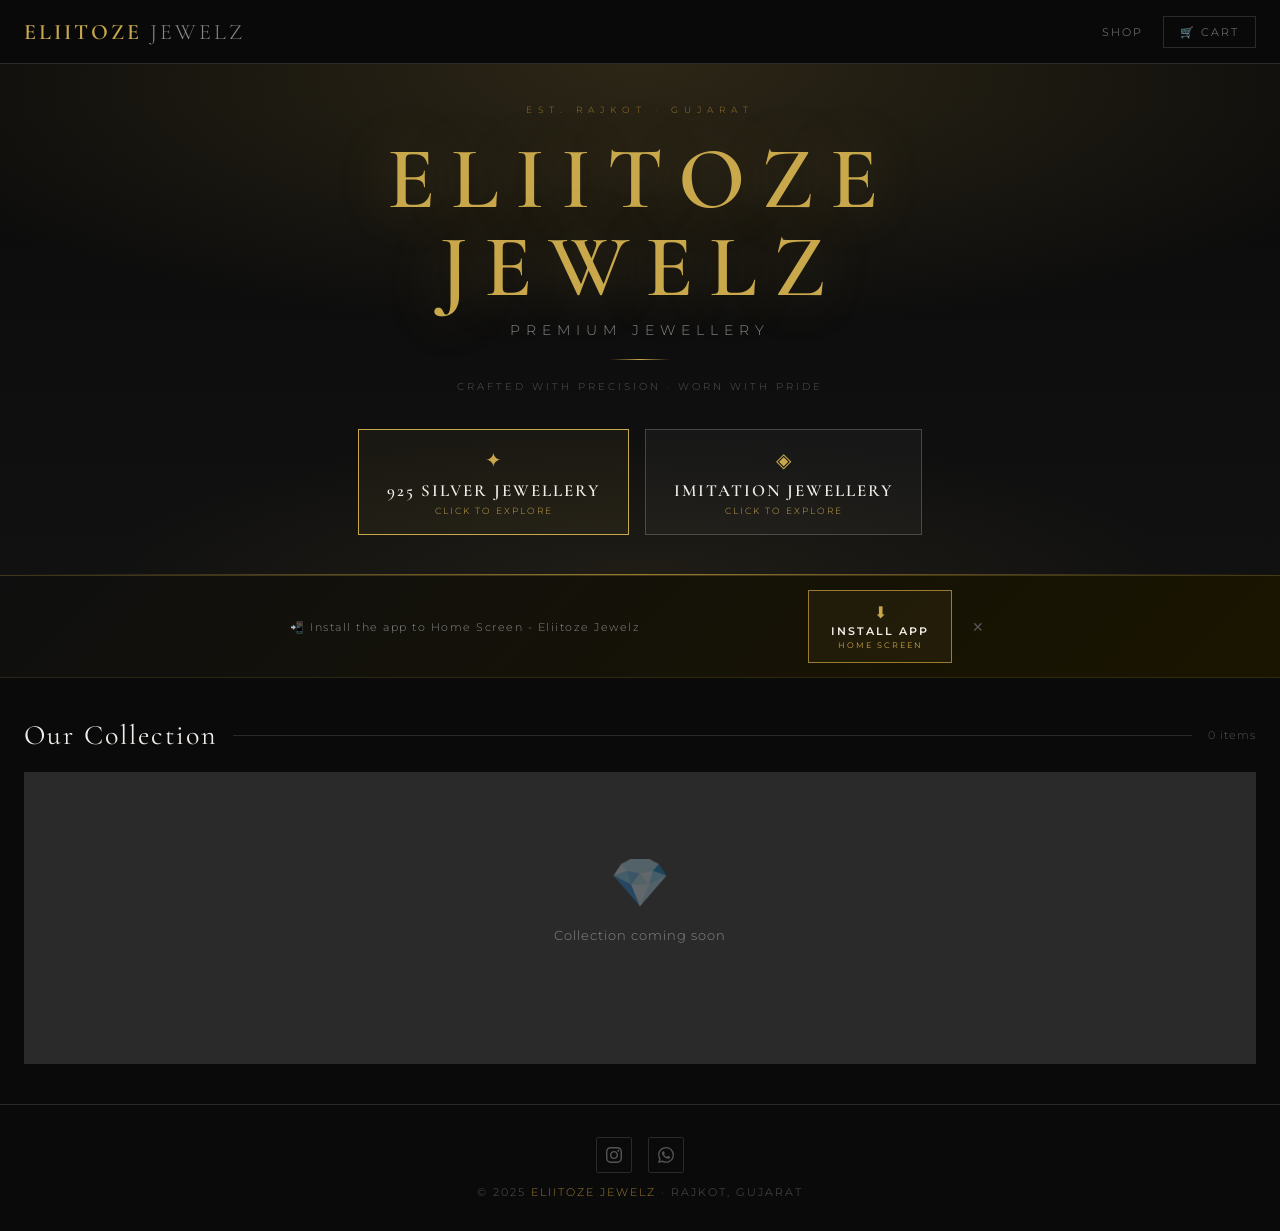
==== index.html @ 05cb6114 "Add files via upload" ====
<!DOCTYPE html>
<html lang="en">
<head>
  <meta charset="UTF-8" />
  <meta name="viewport" content="width=device-width, initial-scale=1.0" />
  <title>ELIITOZE JEWELZ — Fine Jewellery</title>
  <meta name="description" content="Discover premium handcrafted jewellery by Eliitoze Jewelz, Rajkot." />
  <link rel="stylesheet" href="style.css" />
  <link rel="manifest" href="manifest.json" />
  <meta name="theme-color" content="#C9A84C" />
  <meta name="apple-mobile-web-app-capable" content="yes" />
  <meta name="apple-mobile-web-app-status-bar-style" content="black-translucent" />
  <meta name="apple-mobile-web-app-title" content="Eliitoze Jewelz" />
  <link rel="apple-touch-icon" href="icon-192.png" />
</head>
<body>

<!-- ── NOTICE BANNER ── -->
<div id="notice-banner" style="display:none;padding:10px 20px;text-align:center;font-size:12px;letter-spacing:1.5px;color:#fff;font-family:inherit;"></div>

<!-- ── HEADER ── -->
<header class="site-header">
  <a href="index.html" class="logo">ELIITOZE <span>JEWELZ</span></a>
  <nav class="header-nav">
    <a href="index.html">Shop</a>
    <a href="cart.html" class="cart-btn">
      🛒 Cart
      <span class="cart-count" style="display:none">0</span>
    </a>
  </nav>
</header>

<!-- ── HERO ── -->
<section class="hero">
  <div class="hero-inner">
    <div class="hero-eyebrow">Est. Rajkot · Gujarat</div>
    <h1 class="hero-brand">ELIITOZE JEWELZ</h1>
    <div class="hero-premium">Premium Jewellery</div>
    <div class="hero-line"></div>
    <div class="hero-sub">Crafted with Precision · Worn with Pride</div>
    <div class="hero-category-btns">
      <a href="#" class="hero-cat-btn silver" data-cat="Sterling Silver 925" data-gender="">
        <span class="hero-cat-icon">✦</span>
        <span class="hero-cat-label">925 Silver Jewellery</span>
        <span class="hero-cat-sub">Click to Explore</span>
      </a>
      <a href="#" class="hero-cat-btn imitation" data-cat="Imitation Jewellery" data-gender="">
        <span class="hero-cat-icon">◈</span>
        <span class="hero-cat-label">Imitation Jewellery</span>
        <span class="hero-cat-sub">Click to Explore</span>
      </a>
    </div>
  </div>
</section>

<!-- ── PWA INSTALL BANNER ── -->
<div id="pwa-install-bar">
  <div class="pwa-install-inner">
    <div class="pwa-install-left">
      <span class="pwa-install-sub">📲 Install the app to Home Screen - Eliitoze Jewelz</span>
    </div>
    <button class="pwa-install-btn" id="pwa-install-btn">
      <span class="pwa-btn-icon">⬇</span>
      <span class="pwa-btn-label">Install App</span>
      <span class="pwa-btn-sub">Home Screen</span>
    </button>
    <button class="pwa-dismiss-btn" id="pwa-dismiss-btn">✕</button>
  </div>
</div>

<!-- ── COLLECTION SECTION ── -->
<div class="section-header">
  <h2 class="section-title">Our Collection</h2>
  <div class="section-line"></div>
  <span class="section-count" id="product-count">Loading...</span>
</div>

<!-- ── SEARCH BAR ── -->
<div class="search-wrap" id="search-wrap" style="display:none">
  <div class="search-inner">
    <span class="search-icon">🔍</span>
    <input class="search-input" type="text" id="search-input" placeholder="Search jewellery..." autocomplete="off" />
    <button class="search-clear" id="search-clear" style="display:none">✕</button>
  </div>
</div>

<!-- ── CATEGORY FILTERS ── -->
<div class="filter-wrap" id="filter-wrap" style="display:none">

  <!-- Main Category Tabs -->
  <div class="cat-tabs">
    <button class="cat-tab active" data-cat="all">All</button>
    <button class="cat-tab" data-cat="Sterling Silver 925">925 Silver</button>
    <button class="cat-tab" data-cat="Imitation Jewellery">Imitation</button>
  </div>

  <!-- Gender Sub-tabs (shown when a main cat is selected) -->
  <div class="gender-tabs" id="gender-tabs" style="display:none">
    <button class="gender-tab active" data-gender="all">All</button>
    <button class="gender-tab" data-gender="Women">👩 Women</button>
    <button class="gender-tab" data-gender="Men">👨 Men</button>
    <button class="gender-tab" data-gender="Unisex">✦ Unisex</button>
  </div>

  <!-- Item type pills -->
  <div class="subcat-pills" id="subcat-pills">
    <button class="subcat-pill active" data-sub="all">All</button>
  </div>
</div>

<!-- ── PRODUCT TABS (New Arrivals / All) ── -->
<div class="product-tabs-wrap" id="product-tabs-wrap" style="display:none">
  <div class="product-tabs">
    <button class="product-tab" id="tab-new" onclick="switchProductTab('new')">
      ✨ New Arrivals
      <span class="tab-badge" id="new-badge">0</span>
    </button>
    <button class="product-tab active" id="tab-all" onclick="switchProductTab('all')">
      💎 All Products
    </button>
  </div>
</div>

<!-- Skeleton loaders -->
<div class="loading-grid" id="skeleton-grid">
  <div class="skeleton"></div><div class="skeleton"></div>
  <div class="skeleton"></div><div class="skeleton"></div>
</div>

<!-- New Arrivals Grid -->
<div class="products-grid new-arrivals-grid" id="new-arrivals-grid" style="display:none"></div>

<!-- All Products Grid (thumbnail style) -->
<div class="products-grid thumb-grid" id="products-grid" style="display:none"></div>

<!-- ── FOOTER ── -->
<footer>
  <div class="footer-social">
    <a href="https://www.instagram.com/eliitoze_jewelz" target="_blank" class="social-link" aria-label="Instagram">
      <svg viewBox="0 0 24 24" fill="currentColor"><path d="M12 2.163c3.204 0 3.584.012 4.85.07 3.252.148 4.771 1.691 4.919 4.919.058 1.265.069 1.645.069 4.849 0 3.205-.012 3.584-.069 4.849-.149 3.225-1.664 4.771-4.919 4.919-1.266.058-1.644.07-4.85.07-3.204 0-3.584-.012-4.849-.07-3.26-.149-4.771-1.699-4.919-4.92-.058-1.265-.07-1.644-.07-4.849 0-3.204.013-3.583.07-4.849.149-3.227 1.664-4.771 4.919-4.919 1.266-.057 1.645-.069 4.849-.069zm0-2.163c-3.259 0-3.667.014-4.947.072-4.358.2-6.78 2.618-6.98 6.98-.059 1.281-.073 1.689-.073 4.948 0 3.259.014 3.668.072 4.948.2 4.358 2.618 6.78 6.98 6.98 1.281.058 1.689.072 4.948.072 3.259 0 3.668-.014 4.948-.072 4.354-.2 6.782-2.618 6.979-6.98.059-1.28.073-1.689.073-4.948 0-3.259-.014-3.667-.072-4.947-.196-4.354-2.617-6.78-6.979-6.98-1.281-.059-1.69-.073-4.949-.073zm0 5.838c-3.403 0-6.162 2.759-6.162 6.162s2.759 6.163 6.162 6.163 6.162-2.759 6.162-6.163c0-3.403-2.759-6.162-6.162-6.162zm0 10.162c-2.209 0-4-1.79-4-4 0-2.209 1.791-4 4-4s4 1.791 4 4c0 2.21-1.791 4-4 4zm6.406-11.845c-.796 0-1.441.645-1.441 1.44s.645 1.44 1.441 1.44c.795 0 1.439-.645 1.439-1.44s-.644-1.44-1.439-1.44z"/></svg>
    </a>
    <a href="https://wa.me/919227096270" target="_blank" class="social-link" aria-label="WhatsApp">
      <svg viewBox="0 0 24 24" fill="currentColor"><path d="M17.472 14.382c-.297-.149-1.758-.867-2.03-.967-.273-.099-.471-.148-.67.15-.197.297-.767.966-.94 1.164-.173.199-.347.223-.644.075-.297-.15-1.255-.463-2.39-1.475-.883-.788-1.48-1.761-1.653-2.059-.173-.297-.018-.458.13-.606.134-.133.298-.347.446-.52.149-.174.198-.298.298-.497.099-.198.05-.371-.025-.52-.075-.149-.669-1.612-.916-2.207-.242-.579-.487-.5-.669-.51-.173-.008-.371-.01-.57-.01-.198 0-.52.074-.792.372-.272.297-1.04 1.016-1.04 2.479 0 1.462 1.065 2.875 1.213 3.074.149.198 2.096 3.2 5.077 4.487.709.306 1.262.489 1.694.625.712.227 1.36.195 1.871.118.571-.085 1.758-.719 2.006-1.413.248-.694.248-1.289.173-1.413-.074-.124-.272-.198-.57-.347m-5.421 7.403h-.004a9.87 9.87 0 01-5.031-1.378l-.361-.214-3.741.982.998-3.648-.235-.374a9.86 9.86 0 01-1.51-5.26c.001-5.45 4.436-9.884 9.888-9.884 2.64 0 5.122 1.03 6.988 2.898a9.825 9.825 0 012.893 6.994c-.003 5.45-4.437 9.884-9.885 9.884m8.413-18.297A11.815 11.815 0 0012.05 0C5.495 0 .16 5.335.157 11.892c0 2.096.547 4.142 1.588 5.945L.057 24l6.305-1.654a11.882 11.882 0 005.683 1.448h.005c6.554 0 11.89-5.335 11.893-11.893a11.821 11.821 0 00-3.48-8.413z"/></svg>
    </a>
  </div>
  <div style="margin-top:8px;">© 2025 <a href="#">Eliitoze Jewelz</a> · Rajkot, Gujarat</div>
</footer>

<!-- ── PRODUCT DETAIL MODAL ── -->
<div class="modal-overlay" id="product-modal" onclick="if(event.target===this)history.back()">
  <div class="modal-box">
    <button class="modal-close" onclick="history.back()">✕</button>
    <div class="modal-media">
      <img class="modal-img" id="modal-img" src="" alt="" />
      <video class="modal-video" id="modal-video" muted loop playsinline></video>
    </div>
    <div class="modal-info">
      <div class="modal-cat" id="modal-cat"></div>
      <div class="modal-name" id="modal-name"></div>
      <div class="modal-desc" id="modal-desc"></div>
      <div class="modal-prices" id="modal-prices"></div>
      <div class="modal-share-row">
        <span style="font-size:10px;letter-spacing:2px;color:var(--text-dim);text-transform:uppercase;">Share</span>
        <button class="share-btn wa" id="modal-wa">
          <svg viewBox="0 0 24 24" fill="currentColor" width="14"><path d="M17.472 14.382c-.297-.149-1.758-.867-2.03-.967-.273-.099-.471-.148-.67.15-.197.297-.767.966-.94 1.164-.173.199-.347.223-.644.075-.297-.15-1.255-.463-2.39-1.475-.883-.788-1.48-1.761-1.653-2.059-.173-.297-.018-.458.13-.606.134-.133.298-.347.446-.52.149-.174.198-.298.298-.497.099-.198.05-.371-.025-.52-.075-.149-.669-1.612-.916-2.207-.242-.579-.487-.5-.669-.51-.173-.008-.371-.01-.57-.01-.198 0-.52.074-.792.372-.272.297-1.04 1.016-1.04 2.479 0 1.462 1.065 2.875 1.213 3.074.149.198 2.096 3.2 5.077 4.487.709.306 1.262.489 1.694.625.712.227 1.36.195 1.871.118.571-.085 1.758-.719 2.006-1.413.248-.694.248-1.289.173-1.413-.074-.124-.272-.198-.57-.347m-5.421 7.403h-.004a9.87 9.87 0 01-5.031-1.378l-.361-.214-3.741.982.998-3.648-.235-.374a9.86 9.86 0 01-1.51-5.26c.001-5.45 4.436-9.884 9.888-9.884 2.64 0 5.122 1.03 6.988 2.898a9.825 9.825 0 012.893 6.994c-.003 5.45-4.437 9.884-9.885 9.884m8.413-18.297A11.815 11.815 0 0012.05 0C5.495 0 .16 5.335.157 11.892c0 2.096.547 4.142 1.588 5.945L.057 24l6.305-1.654a11.882 11.882 0 005.683 1.448h.005c6.554 0 11.89-5.335 11.893-11.893a11.821 11.821 0 00-3.48-8.413z"/></svg>
          WhatsApp
        </button>
        <button class="share-btn fb" id="modal-fb">
          <svg viewBox="0 0 24 24" fill="currentColor" width="14"><path d="M24 12.073c0-6.627-5.373-12-12-12s-12 5.373-12 12c0 5.99 4.388 10.954 10.125 11.854v-8.385H7.078v-3.47h3.047V9.43c0-3.007 1.792-4.669 4.533-4.669 1.312 0 2.686.235 2.686.235v2.953H15.83c-1.491 0-1.956.925-1.956 1.874v2.25h3.328l-.532 3.47h-2.796v8.385C19.612 23.027 24 18.062 24 12.073z"/></svg>
          Facebook
        </button>
        <button class="share-btn copy" id="modal-copy">
          📋 Copy Link
        </button>
      </div>
      <button class="modal-add-btn" id="modal-add-btn">Add to Cart</button>
    </div>
  </div>
</div>

<!-- ── BACK TO TOP ── -->
<button class="back-to-top" id="back-to-top" onclick="window.scrollTo({top:0,behavior:'smooth'})">↑</button>

<script src="supabase.js"></script>
<script src="script.js"></script>
<script src="push-handler.js"></script>
<script>
// ── Load Notice Banner
(async () => {
  try {
    const res = await fetch('https://raw.githubusercontent.com/eliitoze/website/main/data/settings.json?v=' + Date.now());
    if (!res.ok) return;
    const s = (await res.json()).notice_banner;
    if (s && s.active && s.text) {
      const banner = document.getElementById('notice-banner');
      banner.style.background = s.color || '#B8860B';
      banner.style.display = 'block';
      banner.textContent = s.text;
    }
  } catch(e) {}
})();

// ── Back to Top
window.addEventListener('scroll', () => {
  document.getElementById('back-to-top').classList.toggle('visible', window.scrollY > 400);
});

// ── Product Modal
let modalProduct = null;
function openModal(p, displayPrice) {
  modalProduct = { ...p, displayPrice };
  document.getElementById('modal-img').src = p.image_url || '';
  const vid = document.getElementById('modal-video');
  if (p.video_url) { vid.src = p.video_url; vid.style.display = 'block'; vid.play().catch(()=>{}); }
  else { vid.style.display = 'none'; vid.src = ''; }

  const cats = [p.category, p.gender, p.subcategory].filter(Boolean).join(' · ');
  document.getElementById('modal-cat').textContent = cats;
  document.getElementById('modal-name').textContent = p.name;
  document.getElementById('modal-desc').textContent = p.description || '';

  const hasDisc = p.discount_price && p.discount_price < p.price;
  document.getElementById('modal-prices').innerHTML =
    (hasDisc ? '<span class="price-original">' + formatPrice(p.price) + '</span>' : '') +
    '<span class="' + (hasDisc ? 'price-sale' : 'price-only') + '">' + formatPrice(displayPrice) + '</span>' +
    (hasDisc ? '<span class="disc-pct">-' + Math.round((1 - p.discount_price/p.price)*100) + '%</span>' : '');

  const shareUrl = window.location.origin + window.location.pathname + '?product=' + p.id;
  document.getElementById('modal-wa').onclick = () => {
    const msg = encodeURIComponent('✨ ' + p.name + '\n\nEliitoze Jewelz પર જુઓ 👇\n' + shareUrl);
    window.open('https://wa.me/?text=' + msg, '_blank');
  };
  document.getElementById('modal-fb').onclick = () => {
    window.open('https://www.facebook.com/sharer/sharer.php?u=' + encodeURIComponent(shareUrl), '_blank');
  };
  document.getElementById('modal-copy').onclick = () => {
    navigator.clipboard.writeText(shareUrl).then(() => {
      document.getElementById('modal-copy').textContent = '✓ Copied!';
      setTimeout(() => document.getElementById('modal-copy').textContent = '📋 Copy Link', 1800);
    });
  };

  const addBtn = document.getElementById('modal-add-btn');
  if (p.qty > 0) {
    addBtn.disabled = false;
    addBtn.textContent = 'Add to Cart';
    addBtn.onclick = () => {
      addToCart({ id: p.id, name: p.name, image_url: p.image_url, display_price: displayPrice });
      addBtn.textContent = '✓ Added!';
      setTimeout(() => { addBtn.textContent = 'Add to Cart'; }, 1500);
      showToast(p.name + ' added to cart');
    };
  } else {
    addBtn.disabled = true;
    addBtn.textContent = 'Out of Stock';
  }

  document.getElementById('product-modal').classList.add('open');
}

function closeModal(e) {
  if (e.target === document.getElementById('product-modal')) {
    document.getElementById('product-modal').classList.remove('open');
    document.getElementById('modal-video').pause();
  }
}

// ── Tab switch (exposed globally - declare first)
window.switchProductTab = function(tab) {
  const newGrid = document.getElementById('new-arrivals-grid');
  const allGrid = document.getElementById('products-grid');
  document.getElementById('tab-new').classList.toggle('active', tab === 'new');
  document.getElementById('tab-all').classList.toggle('active', tab === 'all');
  if (tab === 'new') { newGrid.style.display='grid'; allGrid.style.display='none'; }
  else { newGrid.style.display='none'; allGrid.style.display='grid'; }
};

// ── Main logic
(async () => {
  const newGrid   = document.getElementById('new-arrivals-grid');
  const allGrid   = document.getElementById('products-grid');
  const skeleton  = document.getElementById('skeleton-grid');
  const countEl   = document.getElementById('product-count');
  const filterWrap= document.getElementById('filter-wrap');
  const searchWrap= document.getElementById('search-wrap');
  const tabsWrap  = document.getElementById('product-tabs-wrap');
  const genderTabs= document.getElementById('gender-tabs');

  let allProducts   = [];
  let activeCat     = 'all';
  let activeGender  = 'all';
  let activeSubcat  = 'all';
  let activeTab     = 'all';
  let searchQuery   = '';
  let likesData     = {};
  let likedSet      = new Set(JSON.parse(localStorage.getItem('eliitoze_liked') || '[]'));
  let allSubcats    = ['Necklace','Necklace Set','Bracelet','Chain','Ring','Anklet','Earring','Mala','Kada','Pendant','Bangle'];
  let newArrivalIds = new Set();

  // Load all data
  const [settingsRes, productsRes, likesRes] = await Promise.allSettled([
    fetch('https://raw.githubusercontent.com/eliitoze/website/main/data/settings.json?v=' + Date.now()).then(r => r.json()),
    fetch('https://eliitoze-worker.bhkmanish.workers.dev/db-write', {
      method: 'POST',
      headers: { 'Content-Type': 'application/json' },
      body: JSON.stringify({ operation: 'select', table: 'products' })
    }).then(r => r.json()).then(res => Array.isArray(res.data) ? res.data : []),
    fetch('https://raw.githubusercontent.com/eliitoze/website/main/data/likes.json?v=' + Date.now()).then(r => r.json())
  ]);

  if (settingsRes.status === 'fulfilled') {
    const cfg = settingsRes.value;
    if (cfg?.subcategories) allSubcats = cfg.subcategories;
    if (Array.isArray(cfg?.new_arrivals)) newArrivalIds = new Set(cfg.new_arrivals.map(String));
  }
  if (likesRes.status === 'fulfilled') likesData = likesRes.value || {};

  skeleton.style.display = 'none';

  if (productsRes.status === 'rejected' || !Array.isArray(productsRes.value) || productsRes.value.length === 0) {
    newGrid.style.display = 'grid';
    newGrid.innerHTML = '<div class="empty-state" style="grid-column:1/-1"><div class="icon">💎</div><p>Collection coming soon</p></div>';
    countEl.textContent = '0 items';
    return;
  }

  allProducts = productsRes.value.sort((a, b) => b.id - a.id);
  filterWrap.style.display = 'block';
  searchWrap.style.display = 'block';
  tabsWrap.style.display = 'block';

  // Update new arrivals badge
  const naCount = allProducts.filter(p => newArrivalIds.has(String(p.id))).length;
  document.getElementById('new-badge').textContent = naCount;
  if (naCount === 0) {
    // hide new arrivals tab if none set
    document.getElementById('tab-new').style.display = 'none';
    activeTab = 'all-tab';
    switchProductTab('all');
  }

  // ── Search
  const searchInput = document.getElementById('search-input');
  const searchClear = document.getElementById('search-clear');
  searchInput.addEventListener('input', () => {
    searchQuery = searchInput.value.trim().toLowerCase();
    searchClear.style.display = searchQuery ? 'block' : 'none';
    renderProducts();
  });
  searchClear.addEventListener('click', () => {
    searchInput.value = ''; searchQuery = '';
    searchClear.style.display = 'none';
    renderProducts();
  });

  // ── Like
  async function toggleLike(productId, btn) {
    const id = String(productId);
    const liked = likedSet.has(id);
    liked ? likedSet.delete(id) : likedSet.add(id);
    localStorage.setItem('eliitoze_liked', JSON.stringify([...likedSet]));
    const newCount = (likesData[id] || 0) + (liked ? -1 : 1);
    likesData[id] = Math.max(0, newCount);
    updateLikeBtn(btn, id);
    try {
      await fetch(window.WORKER_URL.replace(/\/$/, '') + '/db-write', {
        method: 'POST', headers: { 'Content-Type': 'application/json' },
        body: JSON.stringify({ operation: liked ? 'unlike' : 'like', table: 'likes', data: { id, delta: liked ? -1 : 1 } })
      });
    } catch(e) {}
  }

  function updateLikeBtn(btn, id) {
    const liked = likedSet.has(String(id));
    btn.textContent = (liked ? '❤️' : '🤍') + ' ';
    const cnt = likesData[String(id)] || 0;
    const span = document.createElement('span');
    span.className = 'like-count';
    span.textContent = cnt > 0 ? cnt : '';
    btn.appendChild(span);
    btn.classList.toggle('liked', liked);
  }

  // ── Build subcategory pills
  function buildSubcatPills() {
    const pills = document.getElementById('subcat-pills');
    let filtered = allProducts;
    if (activeCat !== 'all') filtered = filtered.filter(p => p.category === activeCat);
    if (activeGender !== 'all') filtered = filtered.filter(p => (p.gender || '') === activeGender);
    const usedSubcats = [...new Set(filtered.map(p => p.subcategory).filter(Boolean))];
    const ordered = allSubcats.filter(s => usedSubcats.includes(s));
    pills.innerHTML = '<button class="subcat-pill active" data-sub="all">All</button>' +
      ordered.map(s => '<button class="subcat-pill" data-sub="' + s + '">' + s + '</button>').join('');
    pills.querySelectorAll('.subcat-pill').forEach(btn => {
      if (btn.dataset.sub === activeSubcat) btn.classList.add('active');
      btn.addEventListener('click', () => {
        activeSubcat = btn.dataset.sub;
        pills.querySelectorAll('.subcat-pill').forEach(b => b.classList.remove('active'));
        btn.classList.add('active');
        renderProducts();
      });
    });
  }

  // ── Filter products
  function getFiltered() {
    let f = allProducts;
    if (activeCat !== 'all') f = f.filter(p => p.category === activeCat);
    if (activeGender !== 'all') f = f.filter(p => (p.gender || '') === activeGender);
    if (activeSubcat !== 'all') f = f.filter(p => p.subcategory === activeSubcat);
    if (searchQuery) f = f.filter(p =>
      p.name.toLowerCase().includes(searchQuery) ||
      (p.description || '').toLowerCase().includes(searchQuery) ||
      (p.subcategory || '').toLowerCase().includes(searchQuery)
    );
    return f;
  }

  // ── Build product card
  function buildCard(p, isThumb) {
    const hasDiscount = p.discount_price && p.discount_price < p.price;
    const displayPrice = hasDiscount ? p.discount_price : p.price;
    const inStock = p.qty > 0;
    const likeCount = likesData[String(p.id)] || 0;
    const isLiked = likedSet.has(String(p.id));
    const shareUrl = window.location.origin + window.location.pathname + '?product=' + p.id;
    const isNew = newArrivalIds.has(String(p.id));

    const card = document.createElement('div');
    card.className = 'product-card' + (isThumb ? ' thumb-card' : '');
    card.innerHTML =
      '<div class="product-media">' +
        '<img src="' + (p.image_url || 'https://via.placeholder.com/400x400/1a1a1a/888?text=EJ') + '" alt="' + p.name + '" loading="lazy" />' +
        (p.video_url ? '<video src="' + p.video_url + '" muted loop playsinline></video>' : '') +
        (p.video_url ? '<div class="video-play-indicator"><span>▶</span> Watch Video</div>' : '') +
        (hasDiscount ? '<span class="product-badge">SALE</span>' : '') +
        (!inStock ? '<span class="out-badge">Out of Stock</span>' : '') +
        (isNew ? '<span class="new-badge">NEW</span>' : '') +
        (p.category ? '<span class="cat-badge">' + (p.category === 'Sterling Silver 925' ? '925' : 'Imit.') + '</span>' : '') +
      '</div>' +
      '<div class="product-info">' +
        '<div class="product-meta-row">' +
          (p.gender ? '<span class="product-gender">' + p.gender + '</span>' : '') +
          (p.subcategory ? '<span class="product-subcat">' + p.subcategory + '</span>' : '') +
        '</div>' +
        '<div class="product-name">' + p.name + '</div>' +
        (!isThumb && p.description ? '<div class="product-description">' + p.description + '</div>' : '') +
        '<div class="product-prices">' +
          (hasDiscount ? '<span class="price-original">' + formatPrice(p.price) + '</span>' : '') +
          '<span class="' + (hasDiscount ? 'price-sale' : 'price-only') + '">' + formatPrice(displayPrice) + '</span>' +
          (hasDiscount ? '<span class="disc-pct">-' + Math.round((1-p.discount_price/p.price)*100) + '%</span>' : '') +
        '</div>' +
        '<div class="product-actions">' +
          '<button class="btn-like' + (isLiked ? ' liked' : '') + '" data-pid="' + p.id + '">' +
            (isLiked ? '❤️' : '🤍') + ' <span class="like-count">' + (likeCount > 0 ? likeCount : '') + '</span>' +
          '</button>' +
          '<button class="btn-wa-share" data-pid="' + p.id + '" data-name="' + p.name.replace(/"/g,'') + '" data-url="' + shareUrl + '">' +
            '<svg viewBox="0 0 24 24"><path d="M17.472 14.382c-.297-.149-1.758-.867-2.03-.967-.273-.099-.471-.148-.67.15-.197.297-.767.966-.94 1.164-.173.199-.347.223-.644.075-.297-.15-1.255-.463-2.39-1.475-.883-.788-1.48-1.761-1.653-2.059-.173-.297-.018-.458.13-.606.134-.133.298-.347.446-.52.149-.174.198-.298.298-.497.099-.198.05-.371-.025-.52-.075-.149-.669-1.612-.916-2.207-.242-.579-.487-.5-.669-.51-.173-.008-.371-.01-.57-.01-.198 0-.52.074-.792.372-.272.297-1.04 1.016-1.04 2.479 0 1.462 1.065 2.875 1.213 3.074.149.198 2.096 3.2 5.077 4.487.709.306 1.262.489 1.694.625.712.227 1.36.195 1.871.118.571-.085 1.758-.719 2.006-1.413.248-.694.248-1.289.173-1.413-.074-.124-.272-.198-.57-.347m-5.421 7.403h-.004a9.87 9.87 0 01-5.031-1.378l-.361-.214-3.741.982.998-3.648-.235-.374a9.86 9.86 0 01-1.51-5.26c.001-5.45 4.436-9.884 9.888-9.884 2.64 0 5.122 1.03 6.988 2.898a9.825 9.825 0 012.893 6.994c-.003 5.45-4.437 9.884-9.885 9.884m8.413-18.297A11.815 11.815 0 0012.05 0C5.495 0 .16 5.335.157 11.892c0 2.096.547 4.142 1.588 5.945L.057 24l6.305-1.654a11.882 11.882 0 005.683 1.448h.005c6.554 0 11.89-5.335 11.893-11.893a11.821 11.821 0 00-3.48-8.413z"/></svg>' +
            ' Share' +
          '</button>' +
        '</div>' +
        '<button class="btn-add" ' + (!inStock ? 'disabled' : '') + ' data-id="' + p.id + '">' +
          (inStock ? 'Add to Cart' : 'Out of Stock') +
        '</button>' +
      '</div>';

    // Video hover
    if (p.video_url) {
      const video = card.querySelector('video');
      card.addEventListener('mouseenter', () => video.play().catch(()=>{}));
      card.addEventListener('mouseleave', () => { video.pause(); video.currentTime=0; });
    }

    // Open modal on card click (not buttons)
    card.addEventListener('click', e => {
      if (!e.target.closest('button')) openModal(p, displayPrice);
    });

    card.querySelector('.btn-like').addEventListener('click', e => {
      e.stopPropagation();
      toggleLike(p.id, e.currentTarget);
    });

    card.querySelector('.btn-wa-share').addEventListener('click', e => {
      e.stopPropagation();
      const btn = e.currentTarget;
      const msg = encodeURIComponent('✨ ' + btn.dataset.name + '\n\nEliitoze Jewelz પર જુઓ 👇\n' + btn.dataset.url);
      window.open('https://wa.me/?text=' + msg, '_blank');
    });

    card.querySelector('.btn-add').addEventListener('click', e => {
      e.stopPropagation();
      const btn = e.currentTarget;
      addToCart({ id: p.id, name: p.name, image_url: p.image_url, display_price: displayPrice });
      btn.textContent = '✓ Added';
      btn.classList.add('added');
      setTimeout(() => { btn.textContent = 'Add to Cart'; btn.classList.remove('added'); }, 1500);
      showToast(p.name + ' added to cart');
    });

    return card;
  }

  // ── Render
  function renderProducts() {
    const filtered = getFiltered();
    countEl.textContent = filtered.length + ' item' + (filtered.length !== 1 ? 's' : '');

    if (activeTab === 'new') {
      const newFiltered = filtered.filter(p => newArrivalIds.has(String(p.id)));
      newGrid.style.display = 'grid';
      allGrid.style.display = 'none';
      if (newFiltered.length === 0) {
        newGrid.innerHTML = '<div class="empty-state" style="grid-column:1/-1"><div class="icon">✨</div><p>' + (searchQuery ? 'No results' : 'No new arrivals yet') + '</p></div>';
        return;
      }
      newGrid.innerHTML = '';
      newFiltered.forEach(p => newGrid.appendChild(buildCard(p, false)));
    } else {
      newGrid.style.display = 'none';
      allGrid.style.display = 'grid';
      if (filtered.length === 0) {
        allGrid.innerHTML = '<div class="empty-state" style="grid-column:1/-1"><div class="icon">💎</div><p>' + (searchQuery ? 'No results for "' + searchQuery + '"' : 'No products in this category') + '</p></div>';
        return;
      }
      allGrid.innerHTML = '';
      filtered.forEach(p => allGrid.appendChild(buildCard(p, true)));
    }
  }

  // ── Tab switch (full version overrides simple one above)
  window.switchProductTab = function(tab) {
    activeTab = tab;
    document.getElementById('tab-new').classList.toggle('active', tab === 'new');
    document.getElementById('tab-all').classList.toggle('active', tab === 'all');
    renderProducts();
  };

  // ── Category tabs
  document.querySelectorAll('.cat-tab').forEach(btn => {
    btn.addEventListener('click', () => {
      activeCat = btn.dataset.cat;
      activeGender = 'all';
      activeSubcat = 'all';
      document.querySelectorAll('.cat-tab').forEach(b => b.classList.remove('active'));
      btn.classList.add('active');
      // Show/hide gender tabs
      genderTabs.style.display = activeCat !== 'all' ? 'flex' : 'none';
      document.querySelectorAll('.gender-tab').forEach(b => b.classList.toggle('active', b.dataset.gender === 'all'));
      buildSubcatPills();
      renderProducts();
    });
  });

  // ── Gender tabs
  document.querySelectorAll('.gender-tab').forEach(btn => {
    btn.addEventListener('click', () => {
      activeGender = btn.dataset.gender;
      activeSubcat = 'all';
      document.querySelectorAll('.gender-tab').forEach(b => b.classList.remove('active'));
      btn.classList.add('active');
      buildSubcatPills();
      renderProducts();
    });
  });

  // ── Hero buttons
  document.querySelectorAll('.hero-cat-btn').forEach(btn => {
    btn.addEventListener('click', e => {
      e.preventDefault();
      activeCat = btn.dataset.cat;
      activeGender = 'all'; activeSubcat = 'all';
      document.querySelectorAll('.cat-tab').forEach(b => b.classList.toggle('active', b.dataset.cat === activeCat));
      genderTabs.style.display = 'flex';
      document.querySelectorAll('.gender-tab').forEach(b => b.classList.toggle('active', b.dataset.gender === 'all'));
      buildSubcatPills();
      renderProducts();
      document.querySelector('.section-header').scrollIntoView({ behavior:'smooth', block:'start' });
    });
  });

  buildSubcatPills();
  renderProducts();

  // ── WhatsApp deep link ?product=ID
  const urlParams = new URLSearchParams(window.location.search);
  const targetId = urlParams.get('product');
  if (targetId) {
    const tp = allProducts.find(p => String(p.id) === String(targetId));
    if (tp) {
      // Switch to all tab so it's visible
      activeTab = 'all';
      window.switchProductTab('all');
      if (tp.category) {
        activeCat = tp.category;
        document.querySelectorAll('.cat-tab').forEach(b => b.classList.toggle('active', b.dataset.cat === activeCat));
        buildSubcatPills();
        renderProducts();
      }
      setTimeout(() => {
        allGrid.querySelectorAll('.product-card').forEach(card => {
          const btn = card.querySelector('.btn-add');
          if (btn && btn.dataset.id === String(targetId)) {
            card.scrollIntoView({ behavior:'smooth', block:'center' });
            card.classList.add('product-highlight');
            setTimeout(() => card.classList.remove('product-highlight'), 3000);
          }
        });
      }, 200);
    }
  }
})();
</script>
<script>
// ── Service Worker
if ('serviceWorker' in navigator) {
  window.addEventListener('load', () => {
    navigator.serviceWorker.register('/website/sw.js', { scope: '/website/' }).catch(()=>{});
  });
}

// ── PWA Install
let deferredPrompt = null;
const installBar = document.getElementById('pwa-install-bar');
if (window.matchMedia('(display-mode: standalone)').matches || window.navigator.standalone) {
  installBar.style.display = 'none';
}
window.addEventListener('beforeinstallprompt', e => {
  e.preventDefault(); deferredPrompt = e;
  document.getElementById('pwa-install-btn').classList.add('ready');
});
document.getElementById('pwa-install-btn').addEventListener('click', async () => {
  if (!deferredPrompt) return;
  deferredPrompt.prompt();
  const { outcome } = await deferredPrompt.userChoice;
  deferredPrompt = null;
  if (outcome === 'accepted') installBar.style.display = 'none';
});
document.getElementById('pwa-dismiss-btn').addEventListener('click', () => installBar.style.display = 'none');
window.addEventListener('appinstalled', () => { installBar.style.display = 'none'; deferredPrompt = null; });

// ── Back Button Handling (PWA / Mobile) ─────────────────────────

const _BASE = location.href.split('#')[0];

function _pushState(s) {
  history.pushState({ ez: s }, '', _BASE);
}

function _doCloseModal() {
  document.getElementById('product-modal').classList.remove('open');
  const v = document.getElementById('modal-video');
  if (v) { v.pause(); v.src = ''; }
}

function _doClearSearch() {
  const inp = document.getElementById('search-input');
  if (inp) { inp.value = ''; inp.dispatchEvent(new Event('input')); }
}

function _doResetFilter() {
  const btn = document.querySelector('.cat-tab[data-cat="all"]');
  if (btn) btn.click();
}

// popstate = back press
window.addEventListener('popstate', (e) => {
  const s = e.state && e.state.ez;
  if (s === 'modal') {
    _doCloseModal();
  } else if (s === 'search') {
    _doClearSearch();
  } else if (s === 'filter') {
    _doResetFilter();
  }
  // s === null = home state = app minimize — correct behaviour
});

// openModal intercept — push 'modal' state
const _origOpen = openModal;
openModal = function(p, dp) {
  _origOpen(p, dp);
  _pushState('modal');
};

// Search — first character type thay tyare push
document.getElementById('search-input').addEventListener('input', function() {
  if (this.value.length === 1) _pushState('search');
});

// Category filter — non-all select thay tyare push
document.querySelectorAll('.cat-tab').forEach(btn => {
  btn.addEventListener('click', () => {
    if (btn.dataset.cat !== 'all') setTimeout(() => _pushState('filter'), 20);
  });
});
</script>
</body>
</html>
---- style.css ----
@import url('https://fonts.googleapis.com/css2?family=Cormorant+Garamond:ital,wght@0,300;0,400;0,600;1,300;1,400&family=Montserrat:wght@300;400;500;600&display=swap');

:root {
  --gold: #C9A84C;
  --gold-light: #E8C97A;
  --gold-dark: #9A7A2E;
  --bg: #0A0A0A;
  --bg2: #111111;
  --bg3: #1A1A1A;
  --surface: #161616;
  --border: #2A2A2A;
  --text: #F0EDE8;
  --text-muted: #888;
  --text-dim: #555;
  --red: #E05050;
  --green: #4CAF50;
  --white: #FFFFFF;
}

* { margin: 0; padding: 0; box-sizing: border-box; }

html { scroll-behavior: smooth; }

body {
  background: var(--bg);
  color: var(--text);
  font-family: 'Montserrat', sans-serif;
  font-weight: 300;
  min-height: 100vh;
  overflow-x: hidden;
}

/* ─── SCROLLBAR ─── */
::-webkit-scrollbar { width: 4px; }
::-webkit-scrollbar-track { background: var(--bg); }
::-webkit-scrollbar-thumb { background: var(--gold-dark); border-radius: 2px; }

/* ─── HEADER ─── */
.site-header {
  position: sticky;
  top: 0;
  z-index: 100;
  background: rgba(10,10,10,0.95);
  backdrop-filter: blur(12px);
  border-bottom: 1px solid var(--border);
  padding: 0 24px;
  height: 64px;
  display: flex;
  align-items: center;
  justify-content: space-between;
}

.logo {
  font-family: 'Cormorant Garamond', serif;
  font-size: 22px;
  font-weight: 600;
  letter-spacing: 3px;
  text-transform: uppercase;
  color: var(--gold);
  text-decoration: none;
}
.logo span { color: var(--text-muted); font-weight: 300; }

.header-nav { display: flex; align-items: center; gap: 20px; }
.header-nav a {
  color: var(--text-muted);
  text-decoration: none;
  font-size: 11px;
  letter-spacing: 2px;
  text-transform: uppercase;
  transition: color .2s;
}
.header-nav a:hover { color: var(--gold); }

.cart-btn {
  position: relative;
  background: none;
  border: 1px solid var(--border);
  color: var(--text);
  cursor: pointer;
  padding: 8px 16px;
  font-family: 'Montserrat', sans-serif;
  font-size: 11px;
  letter-spacing: 2px;
  text-transform: uppercase;
  transition: all .2s;
  text-decoration: none;
  display: flex;
  align-items: center;
  gap: 8px;
}
.cart-btn:hover { border-color: var(--gold); color: var(--gold); }
.cart-count {
  background: var(--gold);
  color: var(--bg);
  border-radius: 50%;
  width: 18px; height: 18px;
  font-size: 10px;
  display: flex; align-items: center; justify-content: center;
  font-weight: 600;
}

/* ─── HERO BANNER ─── */
.hero {
  position: relative;
  min-height: 420px;
  display: flex;
  align-items: center;
  justify-content: center;
  overflow: hidden;
  text-align: center;
  padding: 40px 24px;
}
.hero::before {
  content: '';
  position: absolute;
  inset: 0;
  background: 
    radial-gradient(ellipse 100% 80% at 50% 0%, rgba(201,168,76,0.18) 0%, transparent 65%),
    radial-gradient(ellipse 60% 40% at 50% 100%, rgba(201,168,76,0.08) 0%, transparent 70%),
    linear-gradient(180deg, var(--bg) 0%, var(--bg2) 100%);
}
.hero::after {
  content: '';
  position: absolute;
  bottom: 0; left: 0; right: 0;
  height: 1px;
  background: linear-gradient(90deg, transparent, var(--gold-dark), transparent);
}
.hero-inner { position: relative; z-index: 1; width: 100%; max-width: 700px; }
.hero-eyebrow {
  font-size: 9px;
  letter-spacing: 6px;
  text-transform: uppercase;
  color: var(--gold-dark);
  margin-bottom: 20px;
}
.hero-brand {
  font-family: 'Cormorant Garamond', serif;
  font-size: clamp(36px, 10vw, 88px);
  font-weight: 600;
  line-height: 1;
  letter-spacing: clamp(6px, 2vw, 16px);
  text-transform: uppercase;
  color: var(--gold);
  text-shadow: 0 0 60px rgba(201,168,76,0.3);
  margin-bottom: 10px;
}
.hero-premium {
  font-family: 'Montserrat', sans-serif;
  font-size: clamp(11px, 2vw, 14px);
  letter-spacing: 6px;
  text-transform: uppercase;
  color: var(--text-muted);
  font-weight: 300;
  margin-bottom: 0;
}
.hero-line {
  width: 60px; height: 1px;
  background: linear-gradient(90deg, transparent, var(--gold), transparent);
  margin: 20px auto;
}
.hero-sub {
  font-size: 10px;
  letter-spacing: 3px;
  text-transform: uppercase;
  color: var(--text-dim);
  margin-bottom: 36px;
}

/* ─── HERO CATEGORY BUTTONS ─── */
.hero-category-btns {
  display: flex;
  gap: 16px;
  justify-content: center;
  flex-wrap: wrap;
  margin-top: 32px;
}
.hero-cat-btn {
  display: flex;
  flex-direction: column;
  align-items: center;
  gap: 4px;
  text-decoration: none;
  padding: 18px 28px;
  border: 1px solid;
  position: relative;
  overflow: hidden;
  transition: all 0.3s ease;
  min-width: 180px;
  cursor: pointer;
}
.hero-cat-btn::before {
  content: '';
  position: absolute;
  inset: 0;
  opacity: 0;
  transition: opacity 0.3s;
}
.hero-cat-btn:hover::before { opacity: 1; }
.hero-cat-btn.silver {
  border-color: var(--gold);
  background: rgba(201,168,76,0.06);
}
.hero-cat-btn.silver::before {
  background: rgba(201,168,76,0.12);
}
.hero-cat-btn.imitation {
  border-color: rgba(255,255,255,0.2);
  background: rgba(255,255,255,0.03);
}
.hero-cat-btn.imitation::before {
  background: rgba(255,255,255,0.06);
}
.hero-cat-btn:hover {
  transform: translateY(-2px);
  box-shadow: 0 8px 24px rgba(0,0,0,0.4);
}
.hero-cat-icon {
  font-size: 20px;
  color: var(--gold);
  margin-bottom: 4px;
  display: block;
}
.hero-cat-label {
  font-family: 'Cormorant Garamond', serif;
  font-size: 17px;
  font-weight: 600;
  letter-spacing: 2px;
  text-transform: uppercase;
  color: var(--text);
  position: relative;
}
.hero-cat-sub {
  font-size: 9px;
  letter-spacing: 2px;
  text-transform: uppercase;
  color: var(--gold);
  position: relative;
}

/* ─── SECTION ─── */
.section-header {
  padding: 40px 24px 20px;
  display: flex;
  align-items: center;
  gap: 16px;
}
.section-title {
  font-family: 'Cormorant Garamond', serif;
  font-size: 28px;
  font-weight: 400;
  letter-spacing: 2px;
}
.section-line { flex: 1; height: 1px; background: var(--border); }
.section-count { font-size: 11px; color: var(--text-dim); letter-spacing: 1px; }

/* ─── PRODUCT GRID ─── */
.products-grid {
  display: grid;
  grid-template-columns: repeat(auto-fill, minmax(260px, 1fr));
  gap: 1px;
  background: var(--border);
  padding: 0 0 40px;
  margin: 0 24px;
  border: 1px solid var(--border);
}

/* ─── PRODUCT CARD ─── */
.product-card {
  background: var(--surface);
  position: relative;
  overflow: hidden;
  cursor: pointer;
  transition: transform .3s;
}
.product-card:hover { z-index: 2; }

.product-media {
  position: relative;
  aspect-ratio: 1;
  overflow: hidden;
  background: var(--bg3);
}
.product-media img {
  width: 100%; height: 100%;
  object-fit: cover;
  transition: transform .5s ease;
  display: block;
}
.product-card:hover .product-media img { transform: scale(1.06); }

.product-media video {
  position: absolute;
  inset: 0;
  width: 100%; height: 100%;
  object-fit: cover;
  opacity: 0;
  transition: opacity .4s;
}
.product-card:hover .product-media video { opacity: 1; }

.product-badge {
  position: absolute;
  top: 12px; left: 12px;
  background: var(--red);
  color: white;
  font-size: 9px;
  letter-spacing: 1px;
  text-transform: uppercase;
  padding: 4px 8px;
  font-weight: 500;
}
.out-badge {
  position: absolute;
  top: 12px; right: 12px;
  background: rgba(0,0,0,0.8);
  border: 1px solid var(--border);
  color: var(--text-muted);
  font-size: 9px;
  letter-spacing: 1px;
  text-transform: uppercase;
  padding: 4px 8px;
}

.product-info { padding: 16px; }
.product-name {
  font-family: 'Cormorant Garamond', serif;
  font-size: 18px;
  font-weight: 400;
  margin-bottom: 8px;
  letter-spacing: .5px;
  line-height: 1.2;
}
.product-prices { display: flex; align-items: baseline; gap: 8px; margin-bottom: 12px; }

/* ─── VIDEO PLAY INDICATOR ─── */
.video-play-indicator {
  position: absolute;
  top: 50%;
  left: 50%;
  transform: translate(-50%, -50%);
  background: rgba(0,0,0,0.65);
  border: 1px solid rgba(201,168,76,0.5);
  color: var(--gold);
  font-size: 11px;
  letter-spacing: 2px;
  text-transform: uppercase;
  padding: 8px 14px;
  display: flex;
  align-items: center;
  gap: 6px;
  pointer-events: none;
  backdrop-filter: blur(4px);
  transition: opacity 0.3s;
  white-space: nowrap;
}
.product-card:hover .video-play-indicator { opacity: 0; }

/* ─── PRODUCT TOUCH HINT ─── */
.product-touch-hint {
  font-size: 10px;
  letter-spacing: 1.5px;
  color: var(--gold-dark);
  margin-bottom: 8px;
  font-family: 'Montserrat', sans-serif;
  font-weight: 400;
  opacity: 0.8;
}

/* ─── PRODUCT DESCRIPTION ─── */
.product-description {
  font-size: 11px;
  color: var(--text-muted);
  line-height: 1.6;
  margin-bottom: 10px;
  letter-spacing: 0.3px;
  max-height: 44px;
  overflow: hidden;
  display: -webkit-box;
  -webkit-line-clamp: 2;
  -webkit-box-orient: vertical;
}

.price-original {
  font-size: 12px;
  color: var(--gold-dark);
  text-decoration: line-through;
  opacity: 0.7;
}
.price-sale { font-size: 16px; color: var(--gold); font-weight: 500; }
.price-only { font-size: 16px; color: var(--gold); font-weight: 500; }

.btn-add {
  width: 100%;
  background: transparent;
  border: 1px solid var(--gold-dark);
  color: var(--gold);
  padding: 10px;
  font-family: 'Montserrat', sans-serif;
  font-size: 10px;
  letter-spacing: 2px;
  text-transform: uppercase;
  cursor: pointer;
  transition: all .2s;
}
.btn-add:hover:not(:disabled) {
  background: var(--gold);
  color: var(--bg);
  border-color: var(--gold);
}
.btn-add:disabled {
  border-color: var(--border);
  color: var(--text-dim);
  cursor: not-allowed;
}
.btn-add.added {
  background: var(--gold-dark);
  color: var(--bg);
  border-color: var(--gold-dark);
}

/* ─── EMPTY / LOADING ─── */
.loading-grid {
  display: grid;
  grid-template-columns: repeat(auto-fill, minmax(260px, 1fr));
  gap: 1px;
  background: var(--border);
  padding: 0;
  margin: 0 24px;
  border: 1px solid var(--border);
}
.skeleton {
  background: var(--surface);
  aspect-ratio: 1.2;
  animation: shimmer 1.5s infinite;
}
@keyframes shimmer {
  0%,100% { opacity: .4; }
  50% { opacity: .8; }
}

.empty-state {
  text-align: center;
  padding: 80px 24px;
  color: var(--text-muted);
}
.empty-state .icon { font-size: 48px; margin-bottom: 16px; opacity: .3; }
.empty-state p { font-size: 13px; letter-spacing: 1px; }

/* ─── FOOTER ─── */
footer {
  border-top: 1px solid var(--border);
  padding: 32px 24px;
  text-align: center;
  color: var(--text-dim);
  font-size: 11px;
  letter-spacing: 2px;
  text-transform: uppercase;
  margin-top: 40px;
}
footer a { color: var(--gold-dark); text-decoration: none; }

/* ─── TOAST ─── */
.toast {
  position: fixed;
  bottom: 24px; left: 50%;
  transform: translateX(-50%) translateY(80px);
  background: var(--bg3);
  border: 1px solid var(--gold-dark);
  color: var(--text);
  padding: 12px 24px;
  font-size: 12px;
  letter-spacing: 1px;
  z-index: 999;
  transition: transform .3s ease;
  white-space: nowrap;
}
.toast.show { transform: translateX(-50%) translateY(0); }

/* ─── CART PAGE ─── */
.page-title {
  font-family: 'Cormorant Garamond', serif;
  font-size: 36px;
  font-weight: 300;
  letter-spacing: 4px;
  text-transform: uppercase;
  padding: 40px 24px 8px;
}
.page-subtitle { padding: 0 24px 32px; color: var(--text-muted); font-size: 12px; letter-spacing: 1px; }

.cart-layout {
  display: grid;
  grid-template-columns: 1fr 320px;
  gap: 24px;
  padding: 0 24px 60px;
  align-items: start;
}
@media (max-width: 700px) {
  .cart-layout { grid-template-columns: 1fr; }
}

.cart-items { display: flex; flex-direction: column; gap: 1px; background: var(--border); border: 1px solid var(--border); }

.cart-item {
  background: var(--surface);
  display: grid;
  grid-template-columns: 80px 1fr auto;
  gap: 16px;
  padding: 16px;
  align-items: center;
}
.cart-item-img { width: 80px; height: 80px; object-fit: cover; background: var(--bg3); display: block; }
.cart-item-name {
  font-family: 'Cormorant Garamond', serif;
  font-size: 17px;
  margin-bottom: 4px;
}
.cart-item-price { font-size: 13px; color: var(--gold); }
.qty-control { display: flex; align-items: center; gap: 0; }
.qty-btn {
  background: var(--bg3);
  border: 1px solid var(--border);
  color: var(--text);
  width: 30px; height: 30px;
  cursor: pointer;
  font-size: 16px;
  display: flex; align-items: center; justify-content: center;
  transition: all .15s;
}
.qty-btn:hover { border-color: var(--gold); color: var(--gold); }
.qty-num {
  border-top: 1px solid var(--border);
  border-bottom: 1px solid var(--border);
  background: var(--bg);
  padding: 0 14px;
  height: 30px;
  display: flex; align-items: center;
  font-size: 13px; min-width: 40px; justify-content: center;
}
.cart-item-right { display: flex; flex-direction: column; align-items: flex-end; gap: 8px; }
.item-total { font-size: 14px; font-weight: 500; }
.remove-btn {
  background: none;
  border: none;
  color: var(--text-dim);
  cursor: pointer;
  font-size: 10px;
  letter-spacing: 1px;
  text-transform: uppercase;
  padding: 0;
  transition: color .2s;
}
.remove-btn:hover { color: var(--red); }

.cart-summary {
  background: var(--surface);
  border: 1px solid var(--border);
  padding: 24px;
  position: sticky;
  top: 80px;
}
.summary-title {
  font-family: 'Cormorant Garamond', serif;
  font-size: 20px;
  letter-spacing: 2px;
  margin-bottom: 20px;
  padding-bottom: 16px;
  border-bottom: 1px solid var(--border);
}
.summary-row {
  display: flex;
  justify-content: space-between;
  font-size: 12px;
  margin-bottom: 12px;
  color: var(--text-muted);
}
.summary-row.total {
  color: var(--text);
  font-size: 15px;
  font-weight: 500;
  padding-top: 16px;
  border-top: 1px solid var(--border);
  margin-top: 8px;
}
.summary-row .val { color: var(--gold); }

.shipping-msg {
  background: var(--bg3);
  border-left: 2px solid var(--gold-dark);
  padding: 10px 12px;
  font-size: 11px;
  color: var(--text-muted);
  margin: 16px 0;
  line-height: 1.5;
}
.shipping-free {
  background: rgba(76,175,80,0.1);
  border-left: 2px solid var(--green);
  color: var(--green);
}

.btn-whatsapp {
  width: 100%;
  background: #25D366;
  border: none;
  color: white;
  padding: 14px;
  font-family: 'Montserrat', sans-serif;
  font-size: 11px;
  letter-spacing: 2px;
  text-transform: uppercase;
  cursor: pointer;
  display: flex; align-items: center; justify-content: center; gap: 8px;
  transition: background .2s;
  margin-top: 16px;
}
.btn-whatsapp:hover { background: #1da851; }
.btn-continue {
  width: 100%;
  background: transparent;
  border: 1px solid var(--border);
  color: var(--text-muted);
  padding: 11px;
  font-family: 'Montserrat', sans-serif;
  font-size: 10px;
  letter-spacing: 2px;
  text-transform: uppercase;
  cursor: pointer;
  margin-top: 8px;
  text-decoration: none;
  display: block; text-align: center;
  transition: border-color .2s, color .2s;
}
.btn-continue:hover { border-color: var(--gold-dark); color: var(--gold); }

.cart-empty {
  text-align: center;
  padding: 80px 24px;
  grid-column: 1/-1;
}
.cart-empty .icon { font-size: 56px; margin-bottom: 20px; opacity: .2; }
.cart-empty p { color: var(--text-muted); letter-spacing: 1px; font-size: 13px; margin-bottom: 24px; }
.btn-shop {
  display: inline-block;
  border: 1px solid var(--gold-dark);
  color: var(--gold);
  padding: 12px 28px;
  font-size: 10px;
  letter-spacing: 3px;
  text-transform: uppercase;
  text-decoration: none;
  transition: all .2s;
}
.btn-shop:hover { background: var(--gold); color: var(--bg); }

/* ─── LOGIN PAGE ─── */
.login-page {
  min-height: 100vh;
  display: flex;
  align-items: center;
  justify-content: center;
  padding: 24px;
  background:
    radial-gradient(ellipse 80% 60% at 50% 0%, rgba(201,168,76,0.08) 0%, transparent 60%),
    var(--bg);
}
.login-card {
  background: var(--surface);
  border: 1px solid var(--border);
  padding: 48px 40px;
  width: 100%; max-width: 380px;
}
.login-logo {
  text-align: center;
  margin-bottom: 8px;
  font-family: 'Cormorant Garamond', serif;
  font-size: 28px;
  font-weight: 600;
  letter-spacing: 4px;
  text-transform: uppercase;
  color: var(--gold);
}
.login-sub {
  text-align: center;
  font-size: 10px;
  letter-spacing: 3px;
  text-transform: uppercase;
  color: var(--text-dim);
  margin-bottom: 36px;
}
.form-group { margin-bottom: 16px; }
.form-label {
  display: block;
  font-size: 10px;
  letter-spacing: 2px;
  text-transform: uppercase;
  color: var(--text-muted);
  margin-bottom: 8px;
}
.form-input {
  width: 100%;
  background: var(--bg3);
  border: 1px solid var(--border);
  color: var(--text);
  padding: 12px 14px;
  font-family: 'Montserrat', sans-serif;
  font-size: 13px;
  outline: none;
  transition: border-color .2s;
}
.form-input:focus { border-color: var(--gold-dark); }
.btn-login {
  width: 100%;
  background: var(--gold);
  border: none;
  color: var(--bg);
  padding: 14px;
  font-family: 'Montserrat', sans-serif;
  font-size: 11px;
  letter-spacing: 3px;
  text-transform: uppercase;
  font-weight: 600;
  cursor: pointer;
  margin-top: 8px;
  transition: background .2s;
}
.btn-login:hover { background: var(--gold-light); }
.login-error {
  color: var(--red);
  font-size: 11px;
  text-align: center;
  margin-top: 12px;
  letter-spacing: 1px;
  min-height: 16px;
}

/* ─── ADMIN PAGE ─── */
.admin-layout {
  display: grid;
  grid-template-columns: 240px 1fr;
  min-height: calc(100vh - 64px);
}
@media (max-width: 700px) {
  .admin-layout { grid-template-columns: 1fr; }
}
.admin-sidebar {
  background: var(--surface);
  border-right: 1px solid var(--border);
  padding: 24px 0;
}
.sidebar-section {
  font-size: 9px;
  letter-spacing: 2px;
  text-transform: uppercase;
  color: var(--text-dim);
  padding: 8px 20px;
}
.sidebar-link {
  display: flex;
  align-items: center;
  gap: 10px;
  padding: 12px 20px;
  color: var(--text-muted);
  text-decoration: none;
  font-size: 12px;
  letter-spacing: 1px;
  transition: all .2s;
  cursor: pointer;
  border: none;
  background: none;
  width: 100%;
  text-align: left;
}
.sidebar-link:hover,
.sidebar-link.active { color: var(--gold); background: rgba(201,168,76,0.06); }

.admin-content { padding: 32px; overflow-y: auto; }
.admin-panel { display: none; }
.admin-panel.active { display: block; }

.panel-title {
  font-family: 'Cormorant Garamond', serif;
  font-size: 26px;
  font-weight: 400;
  margin-bottom: 24px;
  padding-bottom: 16px;
  border-bottom: 1px solid var(--border);
}

.admin-form { max-width: 540px; }
.admin-form .form-group { margin-bottom: 20px; }
.btn-submit {
  background: var(--gold);
  border: none;
  color: var(--bg);
  padding: 13px 32px;
  font-family: 'Montserrat', sans-serif;
  font-size: 11px;
  letter-spacing: 2px;
  text-transform: uppercase;
  font-weight: 600;
  cursor: pointer;
  transition: background .2s;
}
.btn-submit:hover { background: var(--gold-light); }
.btn-submit:disabled { opacity: .5; cursor: not-allowed; }

.upload-area {
  border: 1px dashed var(--border);
  padding: 24px;
  text-align: center;
  cursor: pointer;
  transition: border-color .2s;
  position: relative;
}
.upload-area:hover { border-color: var(--gold-dark); }
.upload-area input[type=file] {
  position: absolute; inset: 0; opacity: 0; cursor: pointer; width: 100%; height: 100%;
}
.upload-icon { font-size: 28px; margin-bottom: 8px; opacity: .4; }
.upload-label { font-size: 11px; color: var(--text-muted); letter-spacing: 1px; }
.upload-sub { font-size: 10px; color: var(--text-dim); margin-top: 4px; }
.preview-img { max-width: 200px; max-height: 120px; object-fit: cover; margin-top: 12px; display: none; }

/* Admin products table */
.admin-table { width: 100%; border-collapse: collapse; }
.admin-table th {
  text-align: left;
  font-size: 10px;
  letter-spacing: 2px;
  text-transform: uppercase;
  color: var(--text-dim);
  padding: 10px 12px;
  border-bottom: 1px solid var(--border);
}
.admin-table td {
  padding: 12px;
  border-bottom: 1px solid var(--border);
  font-size: 13px;
  vertical-align: middle;
}
.admin-table tr:hover td { background: var(--bg3); }
.admin-table img { width: 48px; height: 48px; object-fit: cover; background: var(--bg3); }

.qty-edit { width: 60px; background: var(--bg3); border: 1px solid var(--border); color: var(--text); padding: 6px 8px; font-size: 13px; font-family: 'Montserrat', sans-serif; }
.btn-update {
  background: transparent;
  border: 1px solid var(--gold-dark);
  color: var(--gold);
  padding: 6px 12px;
  font-family: 'Montserrat', sans-serif;
  font-size: 10px;
  letter-spacing: 1px;
  cursor: pointer;
  transition: all .2s;
}
.btn-update:hover { background: var(--gold); color: var(--bg); }
.btn-delete {
  background: transparent;
  border: 1px solid transparent;
  color: var(--text-dim);
  padding: 6px 10px;
  font-size: 10px;
  cursor: pointer;
  transition: color .2s;
}
.btn-delete:hover { color: var(--red); }

.form-row { display: grid; grid-template-columns: 1fr 1fr; gap: 16px; }
@media (max-width: 500px) { .form-row { grid-template-columns: 1fr; } }

.progress-bar {
  height: 3px;
  background: var(--border);
  border-radius: 2px;
  overflow: hidden;
  margin-top: 8px;
  display: none;
}
.progress-fill {
  height: 100%;
  background: var(--gold);
  width: 0%;
  transition: width .3s;
}
.status-msg { font-size: 11px; color: var(--text-muted); margin-top: 8px; min-height: 16px; }

.badge-stock { font-size: 10px; padding: 3px 8px; }
.badge-in { background: rgba(76,175,80,.15); color: var(--green); }
.badge-out { background: rgba(224,80,80,.1); color: var(--red); }

/* Stats row */
.stats-row { display: grid; grid-template-columns: repeat(auto-fill, minmax(160px, 1fr)); gap: 12px; margin-bottom: 32px; }
.stat-card { background: var(--surface); border: 1px solid var(--border); padding: 20px; }
.stat-val { font-family: 'Cormorant Garamond', serif; font-size: 32px; color: var(--gold); }
.stat-label { font-size: 10px; letter-spacing: 2px; color: var(--text-dim); text-transform: uppercase; margin-top: 4px; }

@media (max-width: 480px) {
  .products-grid { margin: 0 12px; }
  .section-header { padding: 32px 12px 16px; }
  .page-title { padding: 32px 12px 8px; }
  .page-subtitle { padding: 0 12px 24px; }
  .cart-layout { padding: 0 12px 40px; }
  .login-card { padding: 36px 24px; }
  .admin-content { padding: 20px; }
  .hero-brand { letter-spacing: 6px; }
  .hero-category-btns { flex-direction: column; align-items: center; }
  .hero-cat-btn { min-width: 240px; }
}


/* ── NOTICE BANNER ── */
#notice-banner { font-family:inherit; font-weight:500; min-height:38px; display:flex; align-items:center; justify-content:center; }

/* ── PWA INSTALL BANNER ── */
#pwa-install-bar {
  background: linear-gradient(135deg, #0f0f0f 0%, #1a1500 100%);
  border-top: 1px solid rgba(201,168,76,0.25);
  border-bottom: 1px solid rgba(201,168,76,0.15);
  padding: 14px 20px;
}
.pwa-install-inner {
  max-width: 700px;
  margin: 0 auto;
  display: flex;
  align-items: center;
  gap: 14px;
}
.pwa-install-left { flex: 1; min-width: 0; }
.pwa-install-sub {
  font-size: 11px;
  letter-spacing: 1.5px;
  color: var(--text-muted);
  white-space: nowrap;
  overflow: hidden;
  text-overflow: ellipsis;
  display: block;
}

/* Install button — matches hero-cat-btn style */
.pwa-install-btn {
  display: flex;
  flex-direction: column;
  align-items: center;
  gap: 2px;
  text-decoration: none;
  padding: 12px 22px;
  border: 1px solid var(--gold-dark);
  background: rgba(201,168,76,0.06);
  position: relative;
  overflow: hidden;
  transition: all 0.3s ease;
  cursor: pointer;
  flex-shrink: 0;
  font-family: 'Montserrat', sans-serif;
}
.pwa-install-btn::before {
  content: '';
  position: absolute;
  inset: 0;
  background: rgba(201,168,76,0.12);
  opacity: 0;
  transition: opacity 0.3s;
}
.pwa-install-btn:hover::before { opacity: 1; }
.pwa-install-btn:hover {
  transform: translateY(-2px);
  box-shadow: 0 6px 20px rgba(0,0,0,0.4);
  border-color: var(--gold);
}
.pwa-btn-icon {
  font-size: 16px;
  color: var(--gold);
  display: block;
  position: relative;
}
.pwa-btn-label {
  font-size: 11px;
  font-weight: 600;
  letter-spacing: 2px;
  text-transform: uppercase;
  color: var(--text);
  position: relative;
}
.pwa-btn-sub {
  font-size: 8px;
  letter-spacing: 2px;
  text-transform: uppercase;
  color: var(--gold);
  position: relative;
}
.pwa-dismiss-btn {
  background: none;
  border: none;
  color: var(--text-dim);
  font-size: 14px;
  cursor: pointer;
  padding: 4px 6px;
  flex-shrink: 0;
  transition: color 0.2s;
}
.pwa-dismiss-btn:hover { color: var(--text-muted); }

/* ── TOGGLE SWITCH ── */
.toggle-wrap { position:relative; display:inline-block; width:48px; height:26px; cursor:pointer; }
.toggle-wrap input { opacity:0; width:0; height:0; }
.toggle-slider { position:absolute; inset:0; background:var(--border); border-radius:26px; transition:0.3s; }
.toggle-slider:before { content:''; position:absolute; width:18px; height:18px; left:4px; bottom:4px; background:#fff; border-radius:50%; transition:0.3s; }
.toggle-wrap input:checked + .toggle-slider { background:var(--gold); }
.toggle-wrap input:checked + .toggle-slider:before { transform:translateX(22px); }

/* ── COLOR CHIPS ── */
.color-chip { width:32px; height:32px; border-radius:50%; border:2px solid transparent; cursor:pointer; transition:0.2s; }
.color-chip.active { border-color:#fff; transform:scale(1.2); }

/* ── PRODUCT HIGHLIGHT (WhatsApp link) ── */
@keyframes highlightPulse {
  0%   { box-shadow:0 0 0 0 rgba(212,175,55,0.7); }
  50%  { box-shadow:0 0 0 12px rgba(212,175,55,0.2); }
  100% { box-shadow:0 0 0 0 rgba(212,175,55,0); }
}
.product-highlight { animation:highlightPulse 1s ease 3; border:1px solid var(--gold) !important; }

/* ─── PRODUCT ACTION BAR (Like + WhatsApp) ─── */
.product-actions {
  display: flex;
  gap: 8px;
  margin-bottom: 10px;
}
.btn-like, .btn-wa-share {
  flex: 1;
  display: flex;
  align-items: center;
  justify-content: center;
  gap: 5px;
  padding: 8px 4px;
  border: 1px solid var(--border);
  background: transparent;
  color: var(--text-muted);
  font-family: inherit;
  font-size: 10px;
  letter-spacing: 1px;
  cursor: pointer;
  transition: all 0.2s;
  border-radius: 2px;
}
.btn-like:hover { border-color: #e05080; color: #e05080; }
.btn-like.liked { border-color: #e05080; color: #e05080; background: rgba(224,80,128,0.08); }
.btn-like .like-count { font-size: 10px; opacity: 0.8; }
.btn-wa-share:hover { border-color: #25D366; color: #25D366; }
.btn-wa-share svg { width: 13px; height: 13px; fill: currentColor; }

/* ─── SUBCAT PILLS — horizontal scroll ─── */
.subcat-pills {
  display: flex;
  gap: 8px;
  overflow-x: auto;
  flex-wrap: nowrap !important;
  padding-bottom: 8px;
  -webkit-overflow-scrolling: touch;
  scrollbar-width: none;
}
.subcat-pills::-webkit-scrollbar { display: none; }
.subcat-pill { white-space: nowrap; flex-shrink: 0; }

/* ─── CAT TABS — 4 categories ─── */
.cat-tabs {
  display: flex;
  gap: 6px;
  overflow-x: auto;
  flex-wrap: nowrap;
  -webkit-overflow-scrolling: touch;
  scrollbar-width: none;
  padding-bottom: 4px;
}
.cat-tabs::-webkit-scrollbar { display: none; }
.cat-tab { white-space: nowrap; flex-shrink: 0; }

/* ─── ADMIN SUBCATEGORY MANAGER ─── */
.subcat-manager { display: flex; flex-direction: column; gap: 8px; margin-bottom: 16px; }
.subcat-item {
  display: flex; align-items: center; gap: 8px;
  background: var(--bg3); border: 1px solid var(--border);
  padding: 8px 12px; border-radius: 2px;
}
.subcat-item input {
  flex: 1; background: transparent; border: none;
  color: var(--text); font-family: inherit; font-size: 13px;
  outline: none;
}
.subcat-item input:focus { border-bottom: 1px solid var(--gold); }
.btn-subcat-del {
  background: transparent; border: none; color: var(--text-dim);
  cursor: pointer; font-size: 16px; padding: 0 4px;
  transition: color 0.2s;
}
.btn-subcat-del:hover { color: var(--red); }
.btn-subcat-add {
  background: transparent; border: 1px dashed var(--border);
  color: var(--text-muted); padding: 10px; font-family: inherit;
  font-size: 11px; letter-spacing: 2px; cursor: pointer;
  transition: all 0.2s; text-transform: uppercase;
}
.btn-subcat-add:hover { border-color: var(--gold); color: var(--gold); }

/* ═══════════════════════════════════════════════
   NEW ADDITIONS — v2
═══════════════════════════════════════════════ */

/* ── GENDER TABS ── */
.gender-tabs {
  display: flex;
  gap: 8px;
  flex-wrap: nowrap;
  overflow-x: auto;
  -webkit-overflow-scrolling: touch;
  scrollbar-width: none;
  padding-bottom: 4px;
  margin-bottom: 10px;
}
.gender-tabs::-webkit-scrollbar { display: none; }
.gender-tab {
  background: transparent;
  border: 1px solid rgba(255,255,255,0.12);
  color: var(--text-muted);
  padding: 7px 18px;
  font-family: inherit;
  font-size: 10px;
  letter-spacing: 1.5px;
  text-transform: uppercase;
  cursor: pointer;
  transition: all 0.2s;
  border-radius: 20px;
  white-space: nowrap;
  flex-shrink: 0;
}
.gender-tab:hover { border-color: var(--gold); color: var(--gold); }
.gender-tab.active { background: rgba(201,168,76,0.12); border-color: var(--gold); color: var(--gold); font-weight: 600; }

/* ── PRODUCT TABS ── */
.product-tabs-wrap {
  max-width: 1200px;
  margin: 0 auto 0;
  padding: 0 24px;
}
.product-tabs {
  display: flex;
  gap: 0;
  border-bottom: 1px solid var(--border);
  margin-bottom: 0;
}
.product-tab {
  background: transparent;
  border: none;
  border-bottom: 2px solid transparent;
  color: var(--text-muted);
  padding: 14px 24px;
  font-family: inherit;
  font-size: 11px;
  letter-spacing: 2px;
  text-transform: uppercase;
  cursor: pointer;
  transition: all 0.2s;
  display: flex;
  align-items: center;
  gap: 8px;
  margin-bottom: -1px;
}
.product-tab:hover { color: var(--gold); }
.product-tab.active { color: var(--gold); border-bottom-color: var(--gold); }
.tab-badge {
  background: var(--gold);
  color: #000;
  border-radius: 10px;
  padding: 1px 7px;
  font-size: 9px;
  font-weight: 700;
  letter-spacing: 0;
}

/* ── NEW ARRIVALS GRID (larger cards) ── */
.new-arrivals-grid {
  grid-template-columns: repeat(auto-fill, minmax(300px, 1fr)) !important;
}

/* ── THUMBNAIL GRID ── */
.thumb-grid {
  grid-template-columns: repeat(auto-fill, minmax(200px, 1fr)) !important;
}
.thumb-card .product-media { aspect-ratio: 1; }
.thumb-card .product-description { display: none; }

/* ── PRODUCT META ROW ── */
.product-meta-row {
  display: flex;
  gap: 6px;
  align-items: center;
  margin-bottom: 4px;
  flex-wrap: wrap;
}
.product-gender {
  font-size: 8px;
  letter-spacing: 1.5px;
  text-transform: uppercase;
  color: var(--text-dim);
  background: rgba(255,255,255,0.05);
  border: 1px solid var(--border);
  padding: 2px 6px;
  border-radius: 2px;
}

/* ── NEW BADGE ── */
.new-badge {
  position: absolute;
  top: 8px;
  right: 8px;
  background: var(--gold);
  color: #000;
  font-size: 8px;
  letter-spacing: 2px;
  font-weight: 700;
  text-transform: uppercase;
  padding: 3px 8px;
  border-radius: 2px;
}

/* ── DISCOUNT PERCENT ── */
.disc-pct {
  font-size: 10px;
  background: rgba(201,168,76,0.15);
  color: var(--gold);
  border: 1px solid rgba(201,168,76,0.3);
  padding: 2px 6px;
  border-radius: 2px;
  margin-left: 6px;
  font-weight: 600;
  letter-spacing: 1px;
}

/* ── SEARCH BAR ── */
.search-wrap {
  max-width: 1200px;
  margin: 0 auto 20px;
  padding: 0 24px;
}
.search-inner {
  display: flex;
  align-items: center;
  gap: 10px;
  background: var(--bg2);
  border: 1px solid var(--border);
  padding: 10px 16px;
  transition: border-color 0.2s;
}
.search-inner:focus-within { border-color: var(--gold); }
.search-icon { color: var(--text-dim); font-size: 14px; }
.search-input {
  flex: 1;
  background: transparent;
  border: none;
  outline: none;
  color: var(--text);
  font-family: inherit;
  font-size: 12px;
  letter-spacing: 1px;
}
.search-input::placeholder { color: var(--text-dim); }
.search-clear {
  background: none;
  border: none;
  color: var(--text-dim);
  cursor: pointer;
  font-size: 12px;
  padding: 2px 4px;
  transition: color 0.2s;
}
.search-clear:hover { color: var(--text); }

/* ── PRODUCT DETAIL MODAL ── */
.modal-overlay {
  display: none;
  position: fixed;
  inset: 0;
  background: rgba(0,0,0,0.92);
  z-index: 500;
  align-items: center;
  justify-content: center;
  padding: 16px;
  backdrop-filter: blur(4px);
}
.modal-overlay.open { display: flex; }
.modal-box {
  background: var(--bg2);
  border: 1px solid var(--border);
  width: 100%;
  max-width: 800px;
  max-height: 90vh;
  overflow-y: auto;
  display: flex;
  flex-direction: row;
  position: relative;
  border-radius: 2px;
}
@media (max-width: 600px) {
  .modal-box { flex-direction: column; max-height: 95vh; }
}
.modal-close {
  position: absolute;
  top: 12px;
  right: 12px;
  background: rgba(0,0,0,0.5);
  border: 1px solid var(--border);
  color: var(--text-muted);
  width: 32px; height: 32px;
  cursor: pointer;
  font-size: 14px;
  display: flex;
  align-items: center;
  justify-content: center;
  z-index: 10;
  transition: all 0.2s;
  border-radius: 2px;
}
.modal-close:hover { color: var(--text); border-color: var(--gold); }
.modal-media {
  flex: 0 0 50%;
  position: relative;
  background: var(--bg3);
  min-height: 300px;
}
@media (max-width: 600px) { .modal-media { flex: none; min-height: 240px; } }
.modal-img {
  width: 100%; height: 100%;
  object-fit: cover;
  display: block;
}
.modal-video {
  position: absolute;
  inset: 0;
  width: 100%; height: 100%;
  object-fit: cover;
  display: none;
}
.modal-info {
  flex: 1;
  padding: 28px 24px;
  display: flex;
  flex-direction: column;
  gap: 12px;
}
.modal-cat {
  font-size: 9px;
  letter-spacing: 3px;
  text-transform: uppercase;
  color: var(--gold);
  opacity: 0.8;
}
.modal-name {
  font-family: 'Cormorant Garamond', serif;
  font-size: 24px;
  font-weight: 400;
  letter-spacing: 1px;
  color: var(--text);
  line-height: 1.2;
}
.modal-desc {
  font-size: 12px;
  color: var(--text-muted);
  letter-spacing: 0.5px;
  line-height: 1.6;
}
.modal-prices {
  display: flex;
  align-items: center;
  gap: 8px;
  flex-wrap: wrap;
}
.modal-share-row {
  display: flex;
  align-items: center;
  gap: 8px;
  flex-wrap: wrap;
  padding-top: 8px;
  border-top: 1px solid var(--border);
}
.share-btn {
  display: flex;
  align-items: center;
  gap: 5px;
  padding: 7px 12px;
  border: 1px solid var(--border);
  background: transparent;
  color: var(--text-muted);
  font-family: inherit;
  font-size: 10px;
  letter-spacing: 1px;
  cursor: pointer;
  transition: all 0.2s;
  border-radius: 2px;
}
.share-btn.wa:hover { border-color: #25D366; color: #25D366; background: rgba(37,211,102,0.08); }
.share-btn.fb:hover { border-color: #4267B2; color: #4267B2; background: rgba(66,103,178,0.08); }
.share-btn.copy:hover { border-color: var(--gold); color: var(--gold); background: rgba(201,168,76,0.08); }
.modal-add-btn {
  margin-top: auto;
  background: var(--gold);
  border: none;
  color: #000;
  padding: 14px 24px;
  font-family: inherit;
  font-size: 11px;
  letter-spacing: 3px;
  text-transform: uppercase;
  font-weight: 600;
  cursor: pointer;
  transition: all 0.2s;
}
.modal-add-btn:hover { background: var(--gold-light); }
.modal-add-btn:disabled { background: var(--border); color: var(--text-dim); cursor: not-allowed; }

/* ── BACK TO TOP ── */
.back-to-top {
  position: fixed;
  bottom: 28px;
  right: 24px;
  width: 44px; height: 44px;
  background: var(--bg2);
  border: 1px solid var(--border);
  color: var(--gold);
  font-size: 18px;
  cursor: pointer;
  opacity: 0;
  transform: translateY(10px);
  transition: all 0.3s;
  pointer-events: none;
  z-index: 200;
  display: flex;
  align-items: center;
  justify-content: center;
  border-radius: 2px;
}
.back-to-top.visible { opacity: 1; transform: translateY(0); pointer-events: all; }
.back-to-top:hover { background: var(--gold); color: #000; border-color: var(--gold); }

/* ── FOOTER SOCIAL ── */
footer {
  text-align: center;
  padding: 32px 24px;
}
.footer-social {
  display: flex;
  justify-content: center;
  gap: 16px;
  margin-bottom: 12px;
}
.social-link {
  width: 36px; height: 36px;
  border: 1px solid var(--border);
  color: var(--text-dim);
  display: flex;
  align-items: center;
  justify-content: center;
  text-decoration: none;
  transition: all 0.2s;
  border-radius: 2px;
}
.social-link:hover { border-color: var(--gold); color: var(--gold); }
.social-link svg { width: 16px; height: 16px; }

/* ── FILTER WRAP ── */
.filter-wrap { max-width:1200px; margin:0 auto 16px; padding:0 24px; }
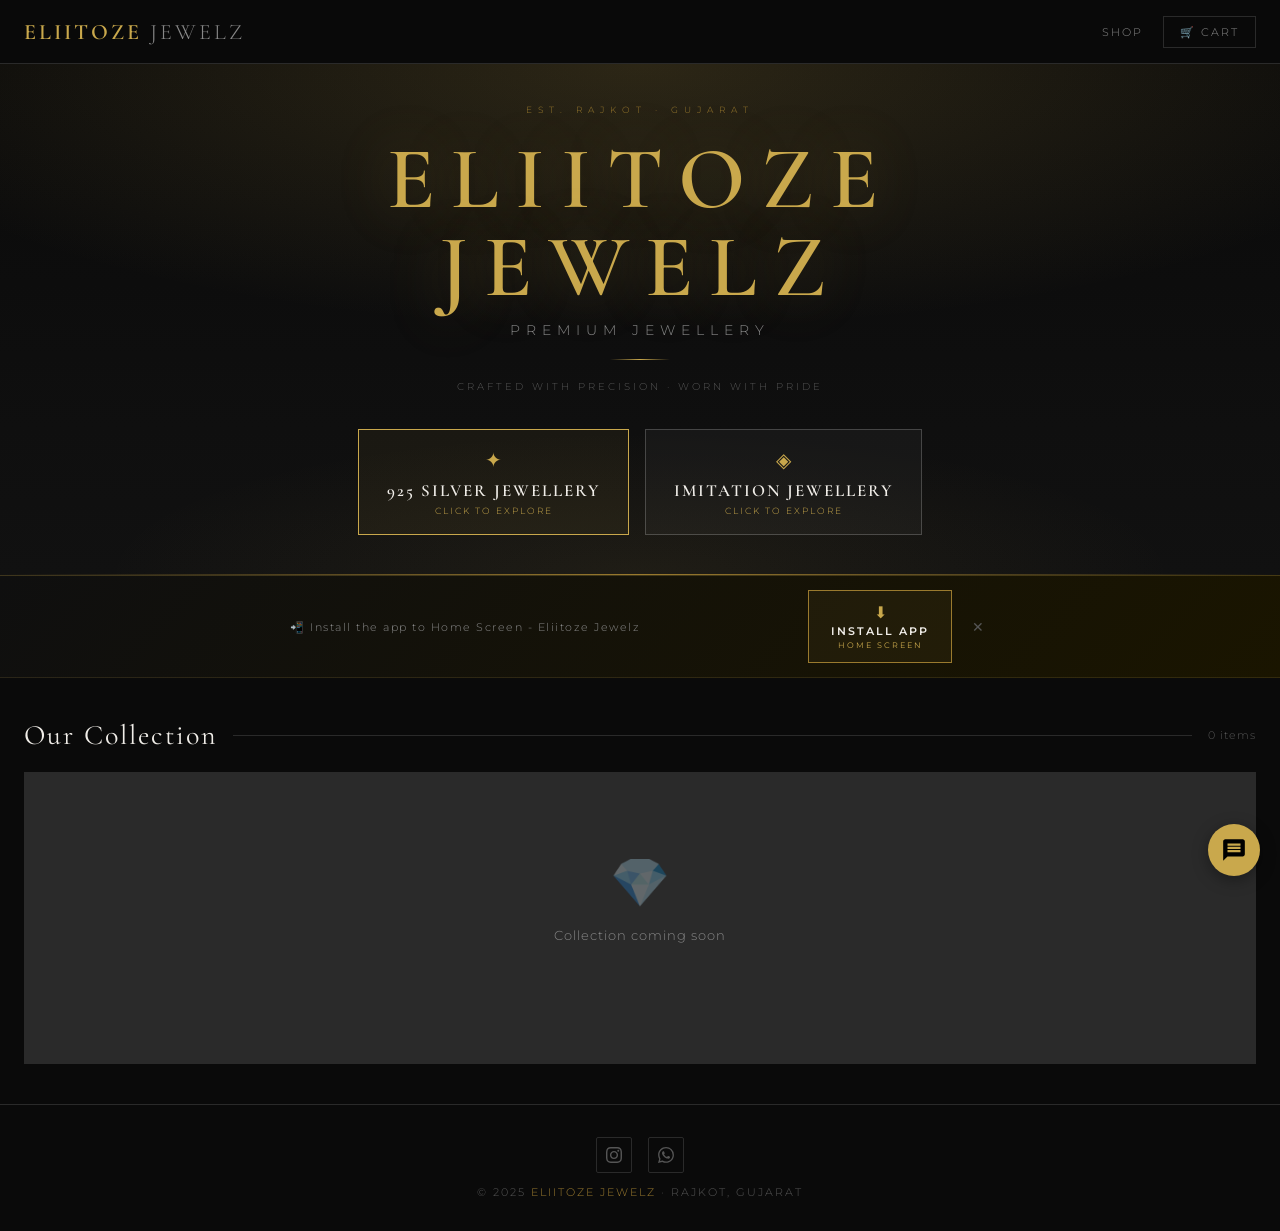
==== commit 55ce6c99: "Update index.html" ====
--- a/index.html
+++ b/index.html
@@ -111,11 +111,11 @@
 <!-- ── PRODUCT TABS (New Arrivals / All) ── -->
 <div class="product-tabs-wrap" id="product-tabs-wrap" style="display:none">
   <div class="product-tabs">
-    <button class="product-tab" id="tab-new" onclick="switchProductTab('new')">
+    <button class="product-tab active" id="tab-new" onclick="switchProductTab('new')">
       ✨ New Arrivals
       <span class="tab-badge" id="new-badge">0</span>
     </button>
-    <button class="product-tab active" id="tab-all" onclick="switchProductTab('all')">
+    <button class="product-tab" id="tab-all" onclick="switchProductTab('all')">
       💎 All Products
     </button>
   </div>
@@ -147,9 +147,9 @@
 </footer>
 
 <!-- ── PRODUCT DETAIL MODAL ── -->
-<div class="modal-overlay" id="product-modal" onclick="if(event.target===this)history.back()">
+<div class="modal-overlay" id="product-modal" onclick="closeModal(event)">
   <div class="modal-box">
-    <button class="modal-close" onclick="history.back()">✕</button>
+    <button class="modal-close" onclick="closeModalViaBack()">✕</button>
     <div class="modal-media">
       <img class="modal-img" id="modal-img" src="" alt="" />
       <video class="modal-video" id="modal-video" muted loop playsinline></video>
@@ -188,9 +188,10 @@
 // ── Load Notice Banner
 (async () => {
   try {
-    const res = await fetch('https://raw.githubusercontent.com/eliitoze/website/main/data/settings.json?v=' + Date.now());
-    if (!res.ok) return;
-    const s = (await res.json()).notice_banner;
+    const workerBase = (window.WORKER_URL || 'https://eliitoze-worker.bhkmanish.workers.dev').replace(/\/$/, '');
+const res = await fetch(workerBase + '/notice');
+if (!res.ok) return;
+const s = await res.json();
     if (s && s.active && s.text) {
       const banner = document.getElementById('notice-banner');
       banner.style.background = s.color || '#B8860B';
@@ -256,14 +257,36 @@
   }
 
   document.getElementById('product-modal').classList.add('open');
+  history.pushState({ modal: true, productId: p.id }, '', window.location.href);
 }
 
+// ── Modal close (internal - does NOT touch history)
+function _doCloseModal() {
+  const modal = document.getElementById('product-modal');
+  if (modal.classList.contains('open')) {
+    modal.classList.remove('open');
+    document.getElementById('modal-video').pause();
+  }
+}
+
+// ── Close via back button / close button (goes through history)
+function closeModalViaBack() {
+  if (document.getElementById('product-modal').classList.contains('open')) {
+    history.back(); // triggers popstate → _doCloseModal
+  }
+}
+
+// ── Overlay click to close
 function closeModal(e) {
   if (e.target === document.getElementById('product-modal')) {
-    document.getElementById('product-modal').classList.remove('open');
-    document.getElementById('modal-video').pause();
+    closeModalViaBack();
   }
 }
+
+// ── Listen for browser/Android back
+window.addEventListener('popstate', function() {
+  _doCloseModal();
+});
 
 // ── Tab switch (exposed globally - declare first)
 window.switchProductTab = function(tab) {
@@ -290,7 +313,7 @@
   let activeCat     = 'all';
   let activeGender  = 'all';
   let activeSubcat  = 'all';
-  let activeTab     = 'all';
+  let activeTab     = 'new';
   let searchQuery   = '';
   let likesData     = {};
   let likedSet      = new Set(JSON.parse(localStorage.getItem('eliitoze_liked') || '[]'));
@@ -638,62 +661,7 @@
 });
 document.getElementById('pwa-dismiss-btn').addEventListener('click', () => installBar.style.display = 'none');
 window.addEventListener('appinstalled', () => { installBar.style.display = 'none'; deferredPrompt = null; });
-
-// ── Back Button Handling (PWA / Mobile) ─────────────────────────
-
-const _BASE = location.href.split('#')[0];
-
-function _pushState(s) {
-  history.pushState({ ez: s }, '', _BASE);
-}
-
-function _doCloseModal() {
-  document.getElementById('product-modal').classList.remove('open');
-  const v = document.getElementById('modal-video');
-  if (v) { v.pause(); v.src = ''; }
-}
-
-function _doClearSearch() {
-  const inp = document.getElementById('search-input');
-  if (inp) { inp.value = ''; inp.dispatchEvent(new Event('input')); }
-}
-
-function _doResetFilter() {
-  const btn = document.querySelector('.cat-tab[data-cat="all"]');
-  if (btn) btn.click();
-}
-
-// popstate = back press
-window.addEventListener('popstate', (e) => {
-  const s = e.state && e.state.ez;
-  if (s === 'modal') {
-    _doCloseModal();
-  } else if (s === 'search') {
-    _doClearSearch();
-  } else if (s === 'filter') {
-    _doResetFilter();
-  }
-  // s === null = home state = app minimize — correct behaviour
-});
-
-// openModal intercept — push 'modal' state
-const _origOpen = openModal;
-openModal = function(p, dp) {
-  _origOpen(p, dp);
-  _pushState('modal');
-};
-
-// Search — first character type thay tyare push
-document.getElementById('search-input').addEventListener('input', function() {
-  if (this.value.length === 1) _pushState('search');
-});
-
-// Category filter — non-all select thay tyare push
-document.querySelectorAll('.cat-tab').forEach(btn => {
-  btn.addEventListener('click', () => {
-    if (btn.dataset.cat !== 'all') setTimeout(() => _pushState('filter'), 20);
-  });
-});
 </script>
+<script src="chat-widget.js"></script>
 </body>
 </html>
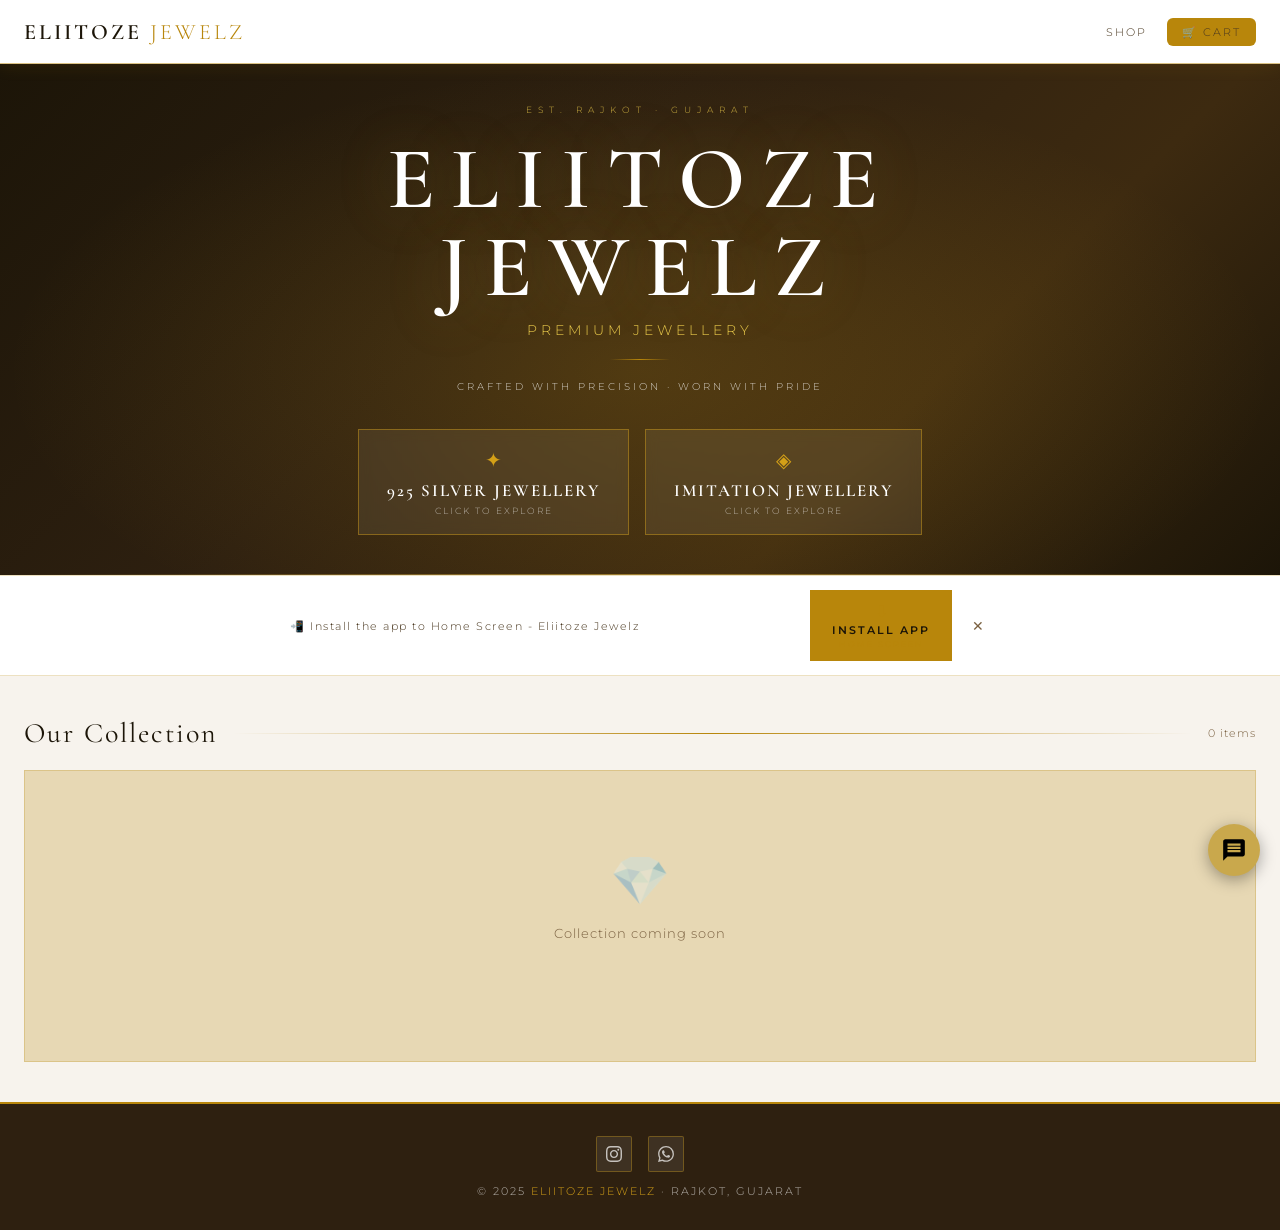
==== commit 89e515a9: "Update index.html" ====
--- a/index.html
+++ b/index.html
@@ -6,8 +6,341 @@
   <title>ELIITOZE JEWELZ — Fine Jewellery</title>
   <meta name="description" content="Discover premium handcrafted jewellery by Eliitoze Jewelz, Rajkot." />
   <link rel="stylesheet" href="style.css" />
+  <style>
+    /* ═══════════════════════════════════════════════
+       ELIITOZE JEWELZ — Light × Dark × Gold Theme
+       Professional, premium, not overly dark
+    ═══════════════════════════════════════════════ */
+    :root {
+      /* Core palette */
+      --bg:           #F7F3ED;
+      --bg-soft:      #EEE8DE;
+      --bg-card:      #FFFFFF;
+      --bg-card-hover:#FBF8F2;
+      --surface:      #F0EAE0;
+      --surface2:     #E8E0D0;
+
+      /* Gold scale */
+      --gold:         #B8860B;
+      --gold-bright:  #D4A017;
+      --gold-light:   #E8C84A;
+      --gold-pale:    #F5E8B8;
+      --gold-dim:     #8B6508;
+
+      /* Dark accents (not full black) */
+      --dark:         #1C1508;
+      --dark2:        #2E2010;
+      --text:         #1C1508;
+      --text-mid:     #4A3820;
+      --text-dim:     #7A6040;
+      --text-muted:   #A08060;
+      --border:       rgba(184,134,11,0.25);
+      --border-strong:rgba(184,134,11,0.5);
+
+      /* Shadows */
+      --shadow-sm:    0 2px 8px rgba(184,134,11,0.10);
+      --shadow-md:    0 4px 20px rgba(184,134,11,0.15);
+      --shadow-lg:    0 8px 40px rgba(184,134,11,0.20);
+    }
+
+    /* ── Body & base ── */
+    body {
+      background: var(--bg) !important;
+      color: var(--text) !important;
+    }
+
+    /* ── Header ── */
+    .site-header {
+      background: #FFFFFF !important;
+      border-bottom: 1px solid var(--border-strong) !important;
+      box-shadow: 0 2px 16px rgba(184,134,11,0.12) !important;
+    }
+    .logo { color: var(--dark) !important; }
+    .logo span { color: var(--gold) !important; }
+    .header-nav a { color: var(--text-mid) !important; }
+    .header-nav a:hover { color: var(--gold) !important; }
+    .cart-btn {
+      background: var(--gold) !important;
+      color: #FFFFFF !important;
+      border-radius: 6px !important;
+      padding: 6px 14px !important;
+    }
+    .cart-count {
+      background: var(--dark) !important;
+      color: #FFFFFF !important;
+    }
+
+    /* ── Hero ── */
+    .hero {
+      background: linear-gradient(135deg, #1C1508 0%, #2E2010 40%, #3D2A10 70%, #1C1508 100%) !important;
+      position: relative;
+      overflow: hidden;
+    }
+    .hero::before {
+      content: '';
+      position: absolute;
+      inset: 0;
+      background: radial-gradient(ellipse at 50% 60%, rgba(212,160,23,0.18) 0%, transparent 70%);
+      pointer-events: none;
+    }
+    .hero-eyebrow { color: var(--gold-light) !important; opacity: 0.85; }
+    .hero-brand   { color: #FFFFFF !important; }
+    .hero-brand span,
+    .hero-brand em { color: var(--gold-bright) !important; }
+    .hero-premium { color: var(--gold-light) !important; letter-spacing: 4px; }
+    .hero-line    { background: linear-gradient(90deg, transparent, var(--gold), transparent) !important; }
+    .hero-sub     { color: rgba(255,255,255,0.75) !important; }
+
+    /* Hero category buttons */
+    .hero-cat-btn {
+      background: rgba(255,255,255,0.07) !important;
+      border: 1.5px solid rgba(212,160,23,0.45) !important;
+      backdrop-filter: blur(6px) !important;
+      color: #FFFFFF !important;
+    }
+    .hero-cat-btn:hover {
+      background: rgba(212,160,23,0.18) !important;
+      border-color: var(--gold-bright) !important;
+    }
+    .hero-cat-icon { color: var(--gold-bright) !important; }
+    .hero-cat-label { color: #FFFFFF !important; }
+    .hero-cat-sub   { color: rgba(255,255,255,0.6) !important; }
+
+    /* ── PWA Install Bar ── */
+    #pwa-install-bar {
+      background: #FFFFFF !important;
+      border-bottom: 1px solid var(--border) !important;
+      border-top: 1px solid var(--border) !important;
+      box-shadow: var(--shadow-sm) !important;
+    }
+    .pwa-install-sub { color: var(--text-mid) !important; }
+    .pwa-install-btn {
+      background: var(--gold) !important;
+      color: #FFFFFF !important;
+      border: none !important;
+    }
+    .pwa-install-btn:hover { background: var(--gold-dim) !important; }
+    .pwa-dismiss-btn { color: var(--text-dim) !important; }
+
+    /* ── Section header ── */
+    .section-header { background: var(--bg) !important; }
+    .section-title  { color: var(--dark) !important; }
+    .section-line   { background: linear-gradient(90deg, transparent, var(--gold), transparent) !important; }
+    .section-count  { color: var(--text-dim) !important; }
+
+    /* ── Search ── */
+    .search-wrap  { background: var(--bg) !important; }
+    .search-inner {
+      background: #FFFFFF !important;
+      border: 1.5px solid var(--border-strong) !important;
+      box-shadow: var(--shadow-sm) !important;
+    }
+    .search-input {
+      background: transparent !important;
+      color: var(--text) !important;
+    }
+    .search-input::placeholder { color: var(--text-muted) !important; }
+    .search-icon  { color: var(--gold) !important; }
+    .search-clear { color: var(--text-dim) !important; }
+
+    /* ── Filter / Category tabs ── */
+    .filter-wrap { background: var(--bg-soft) !important; border-bottom: 1px solid var(--border) !important; }
+    .cat-tabs    { border-bottom: 1px solid var(--border) !important; }
+    .cat-tab {
+      color: var(--text-mid) !important;
+      border-bottom: 2px solid transparent !important;
+      background: transparent !important;
+    }
+    .cat-tab.active, .cat-tab:hover {
+      color: var(--gold) !important;
+      border-bottom-color: var(--gold) !important;
+    }
+    .gender-tab {
+      background: #FFFFFF !important;
+      color: var(--text-mid) !important;
+      border: 1px solid var(--border) !important;
+    }
+    .gender-tab.active, .gender-tab:hover {
+      background: var(--gold) !important;
+      color: #FFFFFF !important;
+      border-color: var(--gold) !important;
+    }
+    .subcat-pill {
+      background: #FFFFFF !important;
+      color: var(--text-mid) !important;
+      border: 1px solid var(--border) !important;
+    }
+    .subcat-pill.active, .subcat-pill:hover {
+      background: var(--gold-pale) !important;
+      color: var(--gold-dim) !important;
+      border-color: var(--gold) !important;
+    }
+
+    /* ── Product tabs ── */
+    .product-tabs-wrap {
+      background: var(--bg) !important;
+      border-bottom: 1px solid var(--border) !important;
+    }
+    .product-tab {
+      color: var(--text-mid) !important;
+      background: transparent !important;
+      border-bottom: 2px solid transparent !important;
+    }
+    .product-tab.active, .product-tab:hover {
+      color: var(--gold) !important;
+      border-bottom-color: var(--gold) !important;
+    }
+    .tab-badge {
+      background: var(--gold) !important;
+      color: #FFFFFF !important;
+    }
+
+    /* ── Skeleton loaders ── */
+    .skeleton {
+      background: linear-gradient(90deg, var(--surface) 25%, var(--surface2) 50%, var(--surface) 75%) !important;
+      background-size: 200% 100% !important;
+    }
+
+    /* ── Product cards ── */
+    .product-card {
+      background: var(--bg-card) !important;
+      border: 1px solid var(--border) !important;
+      box-shadow: var(--shadow-sm) !important;
+    }
+    .product-card:hover {
+      background: var(--bg-card-hover) !important;
+      border-color: var(--gold) !important;
+      box-shadow: var(--shadow-md) !important;
+      transform: translateY(-2px) !important;
+    }
+    .product-name    { color: var(--dark) !important; }
+    .product-description { color: var(--text-dim) !important; }
+    .product-gender  { color: var(--text-muted) !important; background: var(--surface) !important; }
+    .product-subcat  {
+      color: var(--gold-dim) !important;
+      background: var(--gold-pale) !important;
+      border: 1px solid rgba(184,134,11,0.2) !important;
+    }
+    .price-original  { color: var(--text-muted) !important; text-decoration: line-through; }
+    .price-sale      { color: #B83232 !important; font-weight: 700; }
+    .price-only      { color: var(--dark) !important; font-weight: 700; }
+    .disc-pct        { background: #B83232 !important; color: #FFFFFF !important; }
+
+    /* Product badges */
+    .product-badge   { background: #B83232 !important; color: #FFF !important; }
+    .new-badge       { background: var(--gold) !important; color: #FFF !important; }
+    .cat-badge       { background: var(--dark) !important; color: var(--gold-light) !important; }
+    .out-badge       { background: rgba(0,0,0,0.65) !important; color: #FFF !important; }
+
+    /* Video overlay */
+    .video-play-indicator { background: rgba(28,21,8,0.7) !important; color: #FFFFFF !important; }
+
+    /* Product action buttons */
+    .btn-like {
+      background: #FFFFFF !important;
+      border: 1px solid var(--border-strong) !important;
+      color: var(--text-dim) !important;
+    }
+    .btn-like.liked { border-color: #E05050 !important; }
+    .btn-like:hover { border-color: var(--gold) !important; }
+    .btn-wa-share {
+      background: #FFFFFF !important;
+      border: 1px solid var(--border-strong) !important;
+      color: var(--text-dim) !important;
+    }
+    .btn-wa-share:hover { background: #E8F5E9 !important; color: #25A244 !important; border-color: #25A244 !important; }
+    .btn-add {
+      background: var(--gold) !important;
+      color: #FFFFFF !important;
+      border: none !important;
+      font-weight: 600 !important;
+    }
+    .btn-add:hover:not(:disabled) { background: var(--gold-dim) !important; }
+    .btn-add:disabled { background: var(--surface2) !important; color: var(--text-muted) !important; }
+    .btn-add.added    { background: #25A244 !important; }
+
+    /* ── Modal ── */
+    .modal-overlay { background: rgba(28,21,8,0.75) !important; backdrop-filter: blur(4px) !important; }
+    .modal-box {
+      background: #FFFFFF !important;
+      border: 1px solid var(--border-strong) !important;
+      box-shadow: var(--shadow-lg) !important;
+    }
+    .modal-close {
+      background: var(--surface) !important;
+      color: var(--text-mid) !important;
+      border: 1px solid var(--border) !important;
+    }
+    .modal-close:hover { background: var(--gold-pale) !important; color: var(--gold-dim) !important; }
+    .modal-cat    { color: var(--text-muted) !important; }
+    .modal-name   { color: var(--dark) !important; }
+    .modal-desc   { color: var(--text-dim) !important; }
+
+    /* Modal share buttons */
+    .share-btn { border: 1.5px solid var(--border-strong) !important; background: #FFFFFF !important; }
+    .share-btn.wa   { color: #25A244 !important; border-color: #25A244 !important; }
+    .share-btn.fb   { color: #1877F2 !important; border-color: #1877F2 !important; }
+    .share-btn.copy { color: var(--gold-dim) !important; border-color: var(--gold) !important; }
+    .share-btn:hover { opacity: 0.85 !important; }
+
+    .modal-add-btn {
+      background: var(--gold) !important;
+      color: #FFFFFF !important;
+      border: none !important;
+      font-weight: 700 !important;
+    }
+    .modal-add-btn:hover:not(:disabled) { background: var(--gold-dim) !important; }
+    .modal-add-btn:disabled { background: var(--surface2) !important; color: var(--text-muted) !important; }
+
+    /* ── Back to Top ── */
+    .back-to-top {
+      background: var(--gold) !important;
+      color: #FFFFFF !important;
+      border: 2px solid rgba(255,255,255,0.3) !important;
+      box-shadow: var(--shadow-md) !important;
+    }
+    .back-to-top:hover { background: var(--gold-dim) !important; }
+
+    /* ── Footer ── */
+    footer {
+      background: var(--dark2) !important;
+      color: rgba(255,255,255,0.65) !important;
+      border-top: 2px solid var(--gold) !important;
+    }
+    footer a { color: var(--gold-bright) !important; }
+    footer a:hover { color: var(--gold-light) !important; }
+    .social-link {
+      background: rgba(255,255,255,0.08) !important;
+      border: 1px solid rgba(212,160,23,0.35) !important;
+      color: rgba(255,255,255,0.7) !important;
+    }
+    .social-link:hover {
+      background: var(--gold) !important;
+      color: #FFFFFF !important;
+      border-color: var(--gold) !important;
+    }
+
+    /* ── Empty state ── */
+    .empty-state .icon { color: var(--gold) !important; }
+    .empty-state p     { color: var(--text-dim) !important; }
+
+    /* ── Toast (if any) ── */
+    .toast {
+      background: var(--dark) !important;
+      color: #FFFFFF !important;
+      border-left: 3px solid var(--gold) !important;
+    }
+
+    /* ── Scrollbar ── */
+    ::-webkit-scrollbar { width: 6px; height: 6px; }
+    ::-webkit-scrollbar-track { background: var(--bg-soft); }
+    ::-webkit-scrollbar-thumb { background: var(--gold); border-radius: 3px; }
+    ::-webkit-scrollbar-thumb:hover { background: var(--gold-dim); }
+
+    /* ── theme-color meta update via JS will handle mobile chrome bar ── */
+  </style>
   <link rel="manifest" href="manifest.json" />
-  <meta name="theme-color" content="#C9A84C" />
+  <meta name="theme-color" content="#B8860B" />
   <meta name="apple-mobile-web-app-capable" content="yes" />
   <meta name="apple-mobile-web-app-status-bar-style" content="black-translucent" />
   <meta name="apple-mobile-web-app-title" content="Eliitoze Jewelz" />
@@ -16,7 +349,7 @@
 <body>
 
 <!-- ── NOTICE BANNER ── -->
-<div id="notice-banner" style="display:none;padding:10px 20px;text-align:center;font-size:12px;letter-spacing:1.5px;color:#fff;font-family:inherit;"></div>
+<div id="notice-banner" style="display:none;padding:10px 20px;text-align:center;font-size:12px;letter-spacing:1.5px;color:#1a1208;font-family:inherit;font-weight:600;border-bottom:1px solid rgba(180,140,60,0.3);"></div>
 
 <!-- ── HEADER ── -->
 <header class="site-header">
